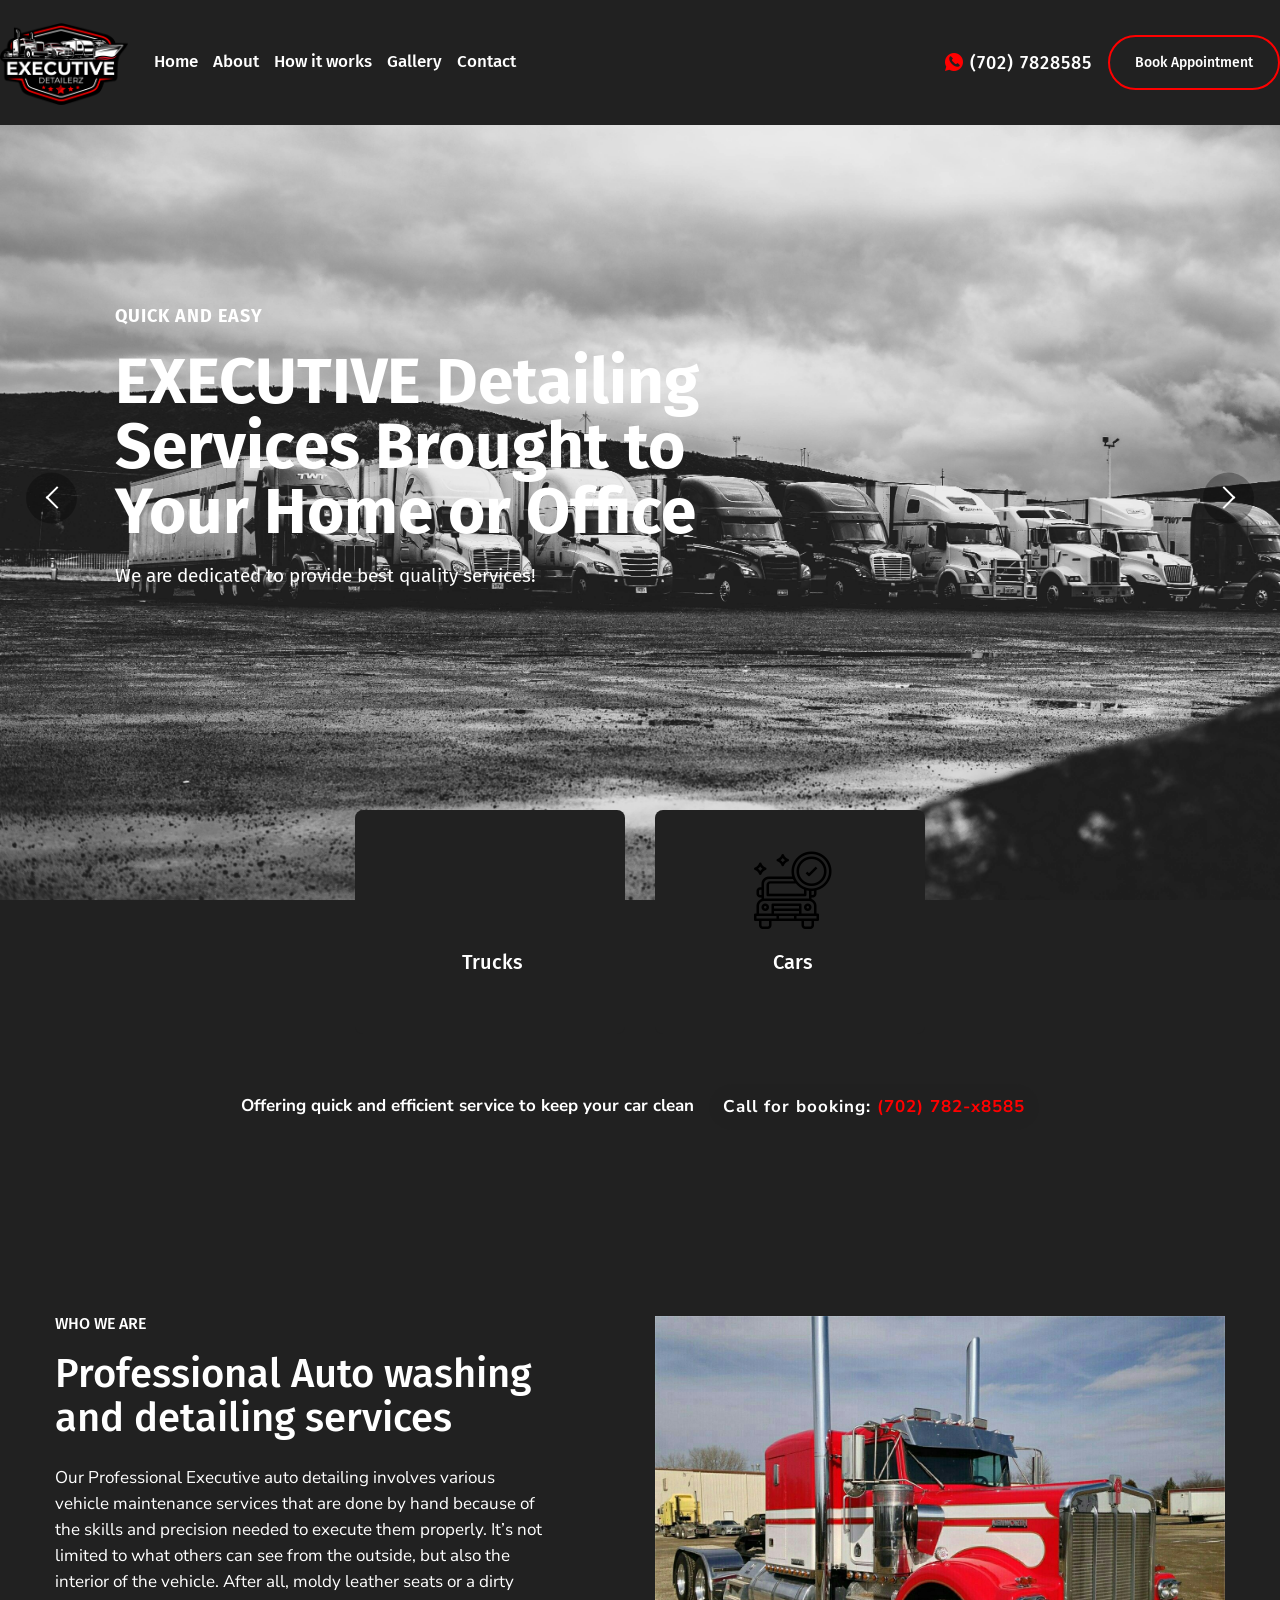
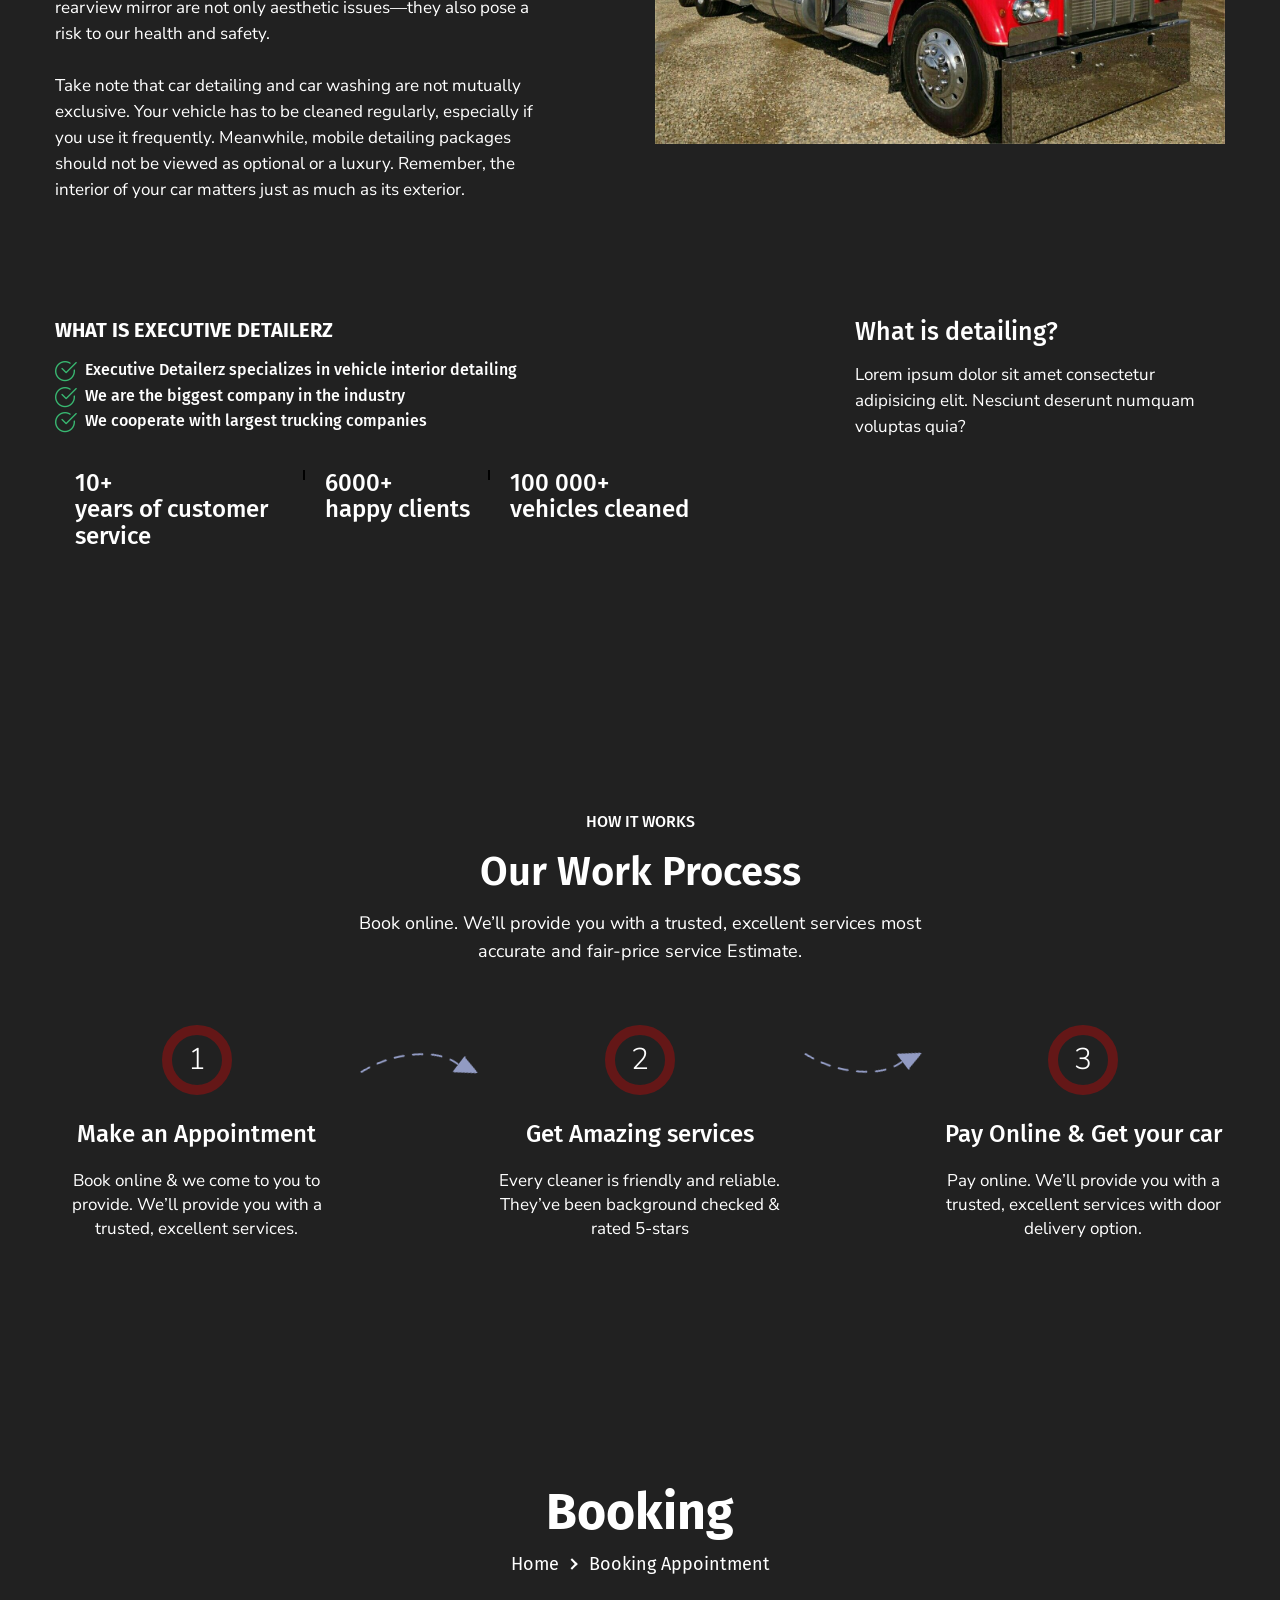
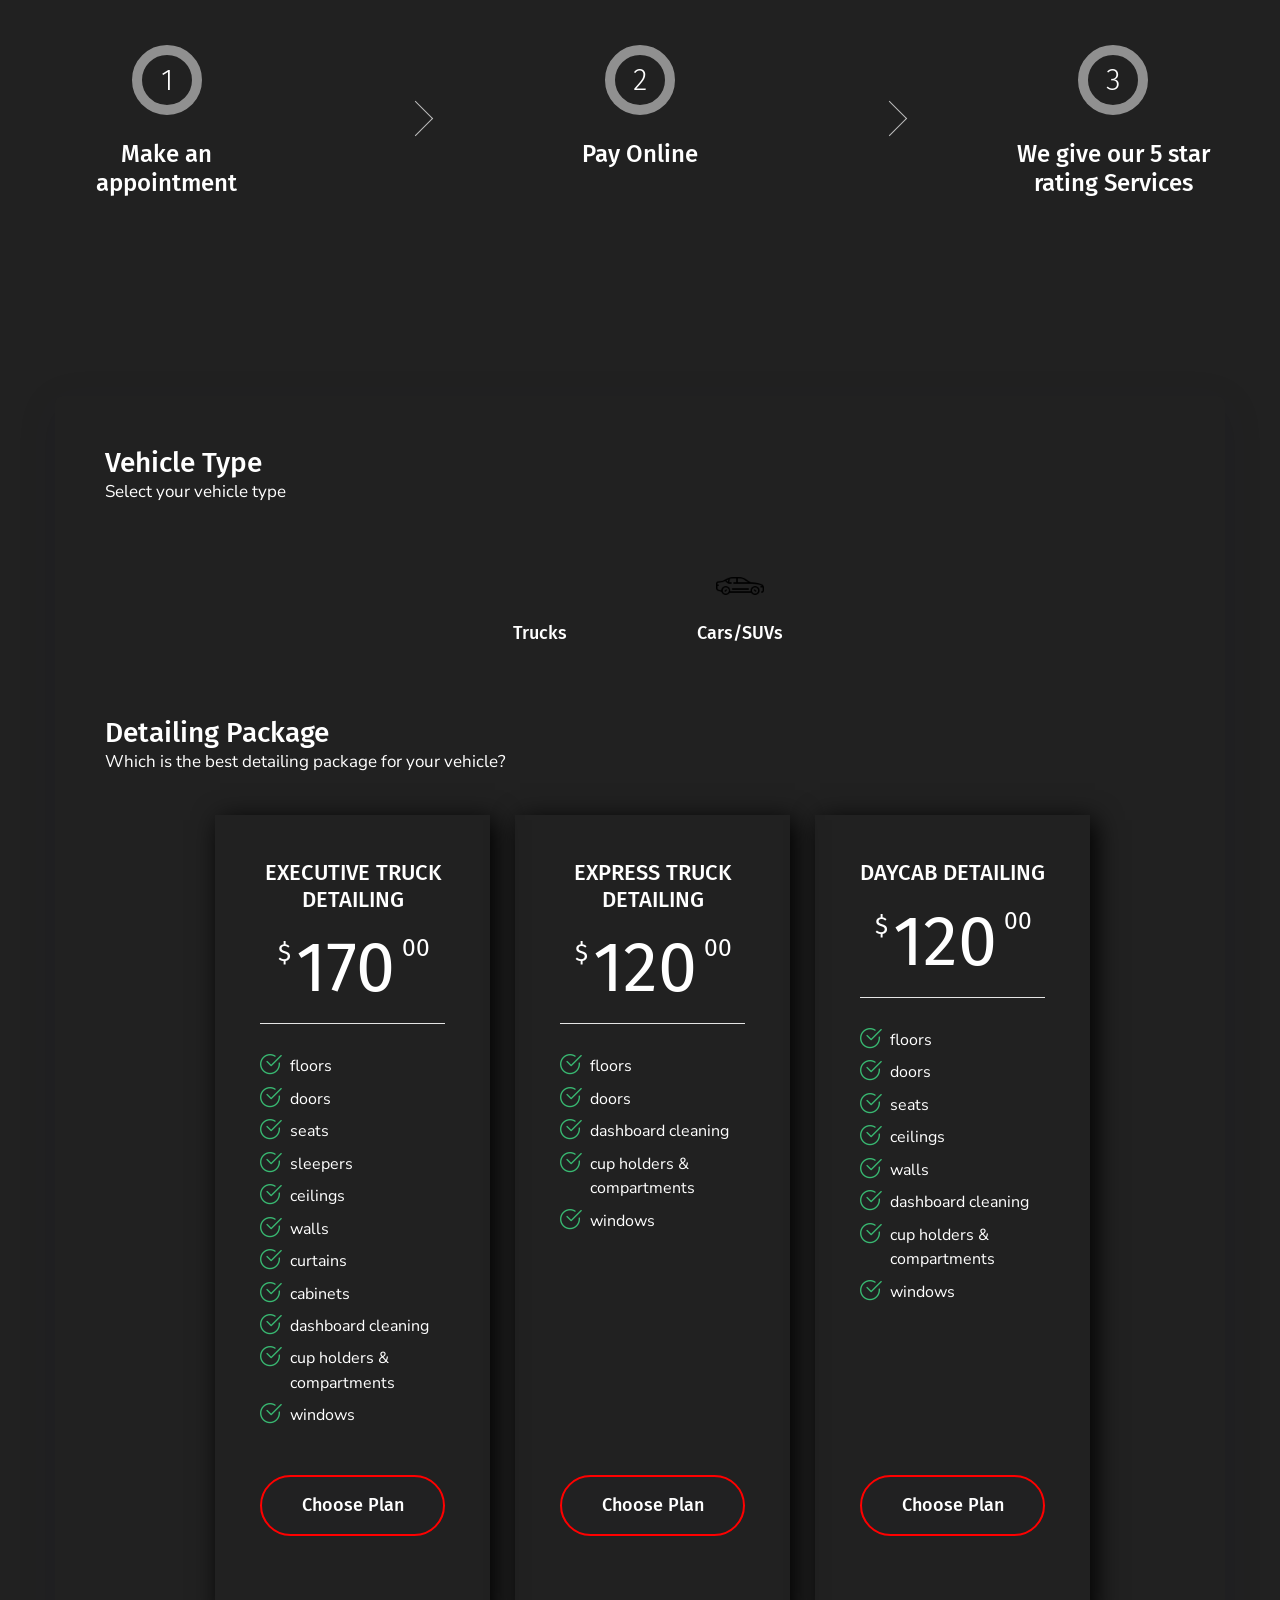
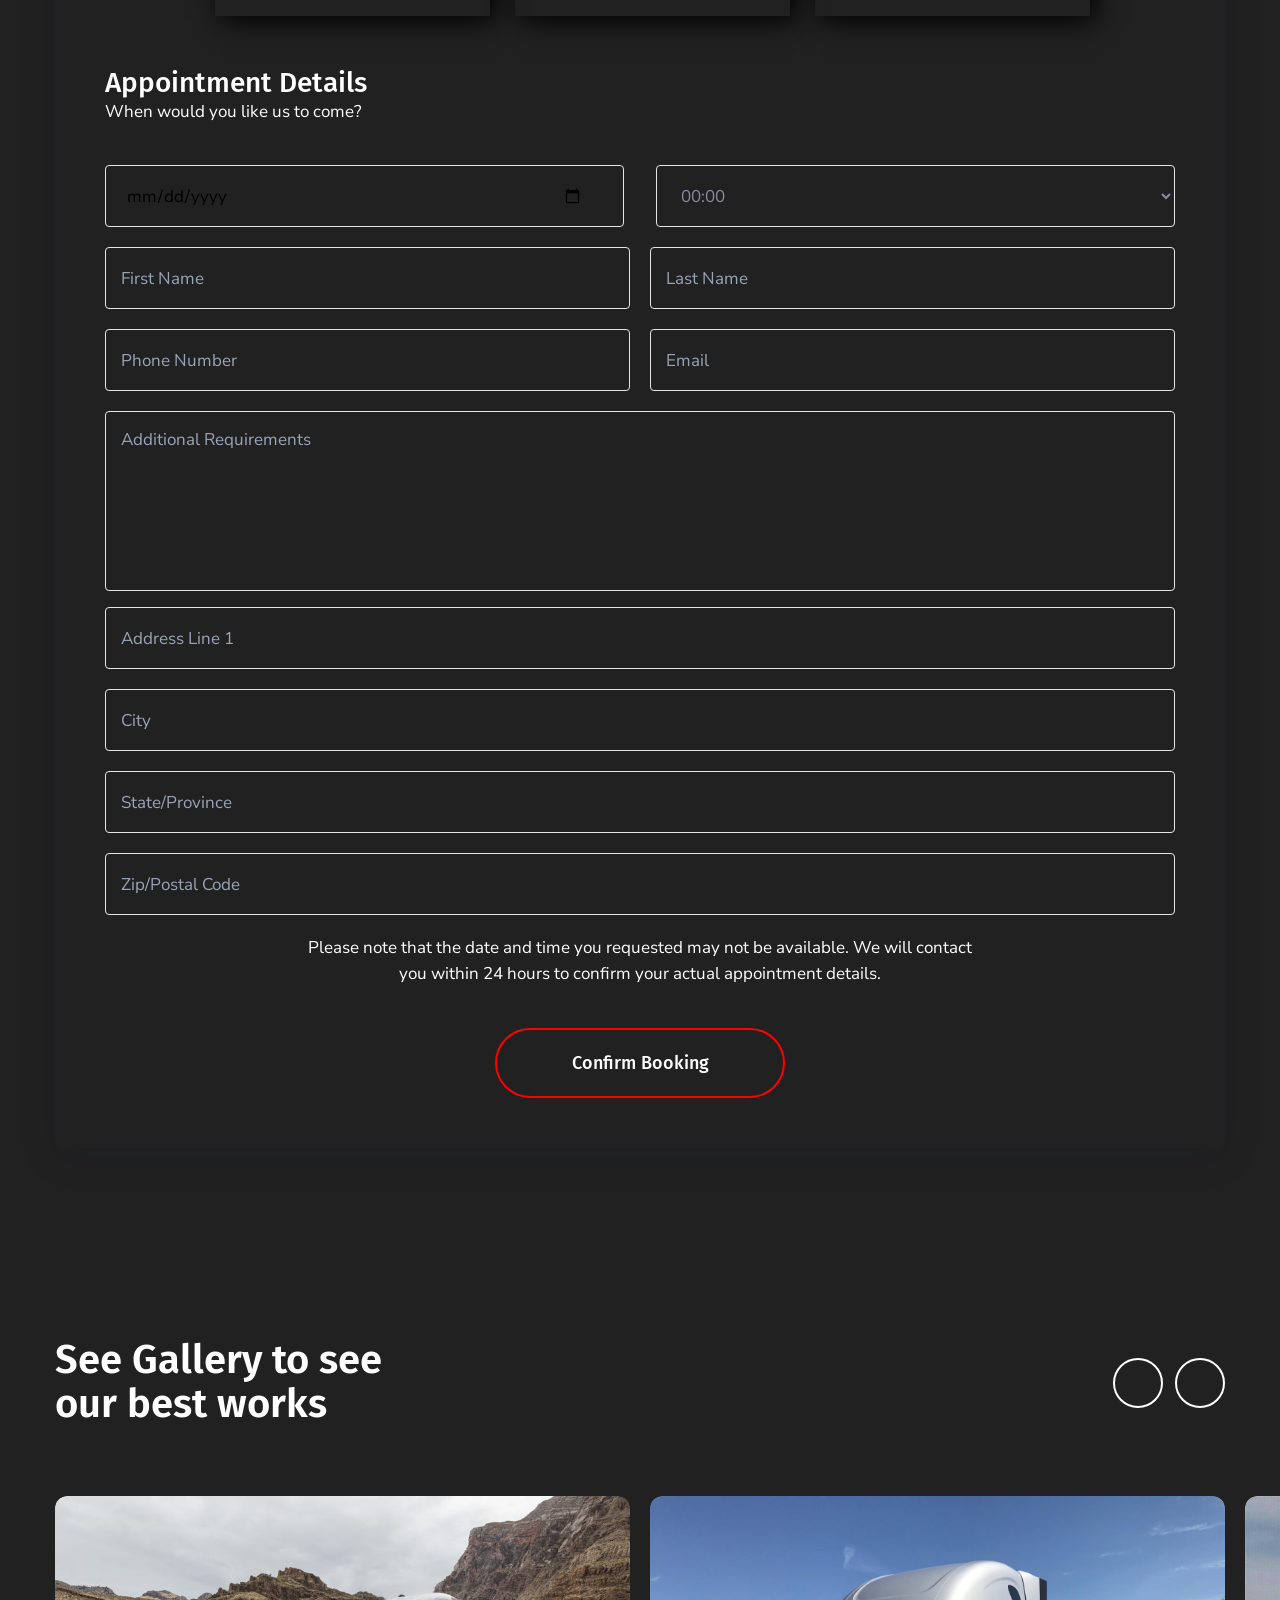
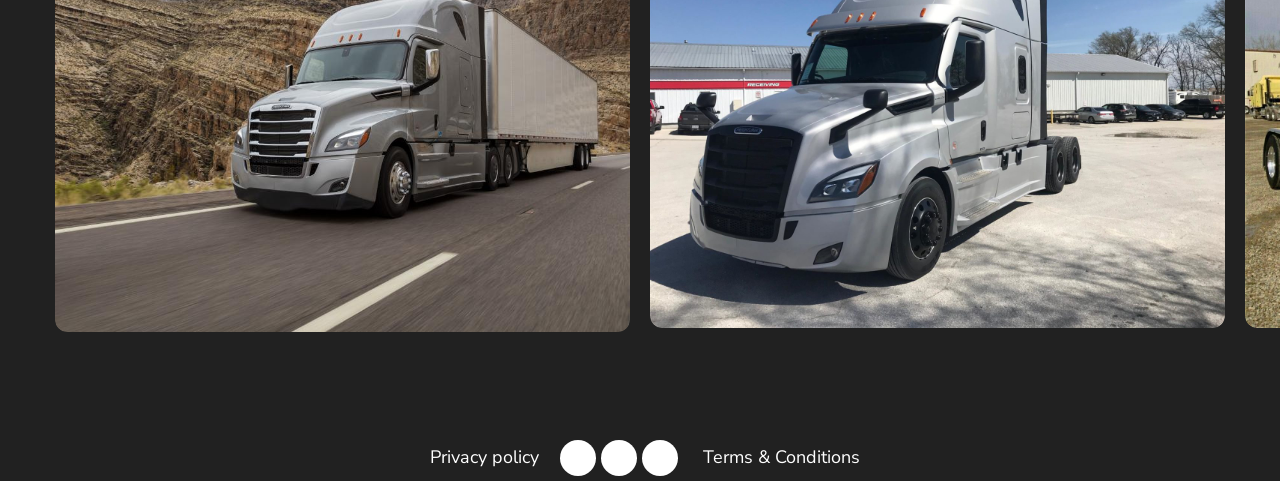
==== index.html @ 7aa8fa3f "creating a github branch" ====
<!DOCTYPE html>
<html lang="en">

<head>
    <!-- set the encoding of your site -->
    <meta charset="utf-8">
    <meta name="viewport" content="width=device-width, initial-scale=1.0">
    <!-- set the page title -->
    <title>Executive Detailerz</title>
    <!-- inlcude google nunito sans font cdn link -->
    <link rel="preconnect" href="https://fonts.gstatic.com">
    <!-- inlcude google nunito sans font cdn link -->
    <link href="https://fonts.googleapis.com/css2?family=Nunito+Sans:ital,wght@0,300;0,400;0,600;0,700;1,300;1,400;1,600;1,700&display=swap" rel="stylesheet">
    <!-- inlcude google fira sans font cdn link -->
    <link href="https://fonts.googleapis.com/css2?family=Fira+Sans:ital,wght@0,300;0,400;0,500;0,600;0,700;1,400;1,500;1,600;1,700&display=swap" rel="stylesheet">
    <!-- include the site bootstrap stylesheet -->
    <link rel="stylesheet" href="css/bootstrap.css">
    <!-- include the site stylesheet -->
    <link rel="stylesheet" href="style.css">
    <!-- include theme color setting stylesheet -->
    <link rel="stylesheet" href="css/colors.css">
    <!-- icoomon cdn -->
    <link rel="stylesheet" href="https://cdn.jsdelivr.net/npm/icomoon@1.0.0/style.min.css">
    <!-- include the site responsive stylesheet -->
    <link rel="stylesheet" href="css/responsive.css">

</head>

<body>
    <!-- pageWrapper -->
    <div id="pageWrapper">
        <!-- phStickyWrap -->
        <div class="phStickyWrap">
            <div class="headerFixer">
                <!-- pageHeader -->
                <header id="pageHeader" class="">
                    <div class="container-fluid clearfix">
                        <div class="row">
                            <div class="logo">
                                <a href="home1.html">
                                    <img src="images/logo.png" class="img-fluid" alt="Autoglow Carwash">
                                </a>
                            </div>
                            <nav id="pageNav" class="navbar navbar-expand-lg navbar-light justify-content-end justify-content-lg-start position-static">
                                <div class="collapse navbar-collapse pageMainNavCollapse" id="pageMainNavCollapse">
                                    <ul class="navbar-nav mainNavigation fontAlter fwMedium pl-lg-3 pl-xlwd-9 pl-xxl-18">
                                        <li class="nav-item ">
                                            <a class="nav-link" href="" aria-expanded="false">Home</a>
                                        </li>

                                        <li class="nav-item">
                                            <a class="nav-link" href="#about" aria-haspopup="true" aria-expanded="false">About</a>
                                        </li>

                                        <li class="nav-item">
                                            <a class="nav-link" href="#how" aria-haspopup="true" aria-expanded="false">How it works</a>
                                        </li>

                                        <li class="nav-item">
                                            <a class="nav-link" href="#gallery" aria-haspopup="true" aria-expanded="false">Gallery </a>
                                        </li>



                                        <li class="nav-item">
                                            <a class="nav-link" href="#contact">Contact</a>
                                        </li>
                                    </ul>
                                </div>
                                <div class="hdActionsWrap flex-shrink-0 d-flex justify-content-end align-items-center">
                                    <a href="tel:7027828585" class="btnHdLink fontAlter fwMedium d-xl-inline">
                                        <i class="icomoon-whatsapp icn"><span class="sr-only">icon</span></i> (702) 7828585
                                    </a>
                                    <button class="navbar-toggler pgNaveOpener border-0 ml-3 position-relative" type="button" data-toggle="collapse" data-target="#pageMainNavCollapse" aria-controls="pageMainNavCollapse" aria-expanded="false" aria-label="Toggle navigation">
                                        <span class="navbar-toggler-icon"></span>
                                    </button>
                                    <a href="#booking" class="btn btnThemeAlt border-0 p-0 ml-lg-3 ml-xxl-6 btnHd" data-hover="Book Appointment">
                                        <span class="d-block btnText">Book Appointment</span>
                                    </a>
                                </div>
                            </nav>
                        </div>

                    </div>
                </header>
            </div>
        </div>
        <main>
            <!-- introBlock / ibsSlider -->
            <div class="introBlock ibsSlider">
                <div>
                    <!-- ibsColumn -->
                    <article class="ibsColumn d-flex w-100 position-relative text-white fontAlter">
                        <div class="alignHolder w-100 d-flex align-items-center">
                            <div class="align w-100 pt-8 pb-20 pt-md-12 pb-md-29 px-sm-20 px-xlwd-0">
                                <div class="container">
                                    <div class="row">
                                        <div class="col-12 col-md-9 col-lg-7">
                                            <h1 class="text-white font-weight-bold h1Large mb-4">
                                                <strong class="d-block text-uppercase hTitle mb-3 mb-md-5">Quick And Easy</strong>
                                                <span class="d-block">EXECUTIVE Detailing Services Brought to Your Home or Office</span>
                                            </h1>
                                            <p>We are dedicated to provide best quality services!</p>

                                        </div>
                                    </div>
                                </div>
                            </div>
                        </div>
                        <span class="bgCover ibsBgWrap w-100 h-100 position-absolute" style="background-image: url('./images/trucks3.jpg');"></span>
                    </article>
                </div>
                <div>
                    <!-- ibsColumn -->
                    <article class="ibsColumn d-flex w-100 position-relative text-white fontAlter">
                        <div class="alignHolder w-100 d-flex align-items-center">
                            <div class="align w-100 pt-8 pb-20 pt-md-12 pb-md-29 px-sm-20 px-xlwd-0">
                                <div class="container">
                                    <div class="row">
                                        <div class="col-12 col-md-9 col-lg-7">
                                            <h1 class="text-white font-weight-bold h1Large mb-4">
                                                <strong class="d-block text-uppercase hTitle mb-3 mb-md-5">Professional Auto Care</strong>
                                                <span class="d-block">EXECUTIVE Detailing Services Brought to Your Home or Office</span>
                                            </h1>
                                            <p>World-class detailing services without the hassle</p>

                                        </div>
                                    </div>
                                </div>
                            </div>
                        </div>
                        <span class="bgCover ibsBgWrap w-100 h-100 position-absolute" style="background-image: url('./images/trucks2.jpg');"></span>
                    </article>
                </div>
            </div>
            <!-- bannerAsideBlock -->
            <aside class=" text-center  pt-7 pb-7 pt-lg-12 pb-lg-12">
                <div class="container">
                    <div class="babColumnsWrap position-relative text-center mb-md-4 mt-n20 mt-lg-n30">
                        <div class="row justify-content-center">
                            <div class="col-12 col-sm-6 col-xl-3">
                                <a href="#bookingForm">
                                    <article class="services-article rounded babFeatureColumn pr-5 pl-5 pt-6 pb-5 pr-xl-7 pl-xl-8 pt-xl-8 pb-xl-7 mb-6">
                                        <span class="icnWrap d-flex align-item-center justify-content-center mb-5">
                                            <img src="./images/delivery-truck.png" alt="">
                                        </span>
                                        <h2 class="mb-0 position-relative pb-3 pb-xl-5">
                                            <a href="services.html">Trucks</a>
                                        </h2>
                                    </article>
                                </a>
                            </div>
                            <div class="col-12 col-sm-6 col-xl-3">
                                <article class="services-article rounded babFeatureColumn pr-5 pl-5 pt-6 pb-5 pr-xl-7 pl-xl-8 pt-xl-8 pb-xl-7 mb-6">
                                    <span class="icnWrap d-flex align-item-center justify-content-center mb-5">
                                        <i class="icomoon-car"></i>
                                    </span>
                                    <h2 class="mb-0 position-relative pb-3 pb-xl-5">
                                        <a href="services.html">Cars</a>
                                    </h2>
                                </article>
                            </div>
                        </div>
                    </div>
                    <p><strong class="fwMedium">Offering quick and efficient service to keep your car clean <span class="d-block mt-4 mt-lg-0 d-lg-inline"><a href="tel:7027828585" class="btnCalto d-inline-block overflow-hidden position-relative align-middle text-white ml-lg-2">Call for booking: <span class="bctLink">(702) 782-x8585</span><span class="bg w-100 h-100 position-absolute"></span></a></span></strong></p>
                </div>
            </aside>
            <!-- aboutBlock -->
            <article id="about" class="aboutBlock pt-13 pb-55 pt-md-15 pt-lg-22 pb-lg-15 pt-xl-22 pb-xl-23">
                <div class="container">
                    <div class="row">
                        <div class="col-12 col-lg-6 order-lg-2">
                            <div class="imgHolder position-relative mx-auto mb-13 mb-sm-15 mb-lg-0 mx-lg-0">
                                <img src="./images/truck-photo-3.jpg" class="w-100 img-fluid">
                                <!-- <div class="descrTag descrTagv1 position-absolute d-inline-flex align-items-center bg-white fontAlter">
                                    <i class="lnr lnr-flag icn mr-2"><span class="sr-only">icon</span></i>
                                    <strong class="d-block fwMedium">25 years of <br>quality service</strong>
                                </div> -->
                            </div>
                        </div>
                        <div class="col-12 col-lg-6 d-flex align-items-lg-center order-lg-1">
                            <div class="align pr-lg-10 pr-xl-15">
                                <header class="headingHead mb-5">
                                    <h2>
                                        <strong class="d-block text-uppercase hTitle fwMedium mb-4">Who We Are</strong>
                                        <span class="d-block">Professional Auto washing and detailing services</span>
                                    </h2>
                                </header>
                                <p>Our Professional Executive auto detailing involves various vehicle maintenance services that are done by hand because of the skills and precision needed to execute them properly. It’s not limited to what others can see
                                    from the outside, but also the interior of the vehicle. After all, moldy leather seats or a dirty rearview mirror are not only aesthetic issues—they also pose a risk to our health and safety.
                                    <br> <br> Take note that car detailing and car washing are not mutually exclusive. Your vehicle has to be cleaned regularly, especially if you use it frequently. Meanwhile, mobile detailing packages should not be viewed
                                    as optional or a luxury. Remember, the interior of your car matters just as much as its exterior.
                                </p>
                                <span class="d-block">
									
                                </span>

                            </div>
                        </div>

                    </div>
                </div>
                <div class="container">
                    <div class="row">
                        <div class="col-12 col-lg-8 d-flex align-items-lg-center mt-20">
                            <div class="align pr-lg-10 pr-xl-15 d-flex w-100" style="justify-content: space-between;">
                                <header class="headingHead mb-5">
                                    <h2>
                                        <strong class="d-block text-uppercase fwMedium mb-4" style="font-size: 20px;">What is Executive Detailerz</strong>
                                        <ul class="list-unstyled pcFeaturesList text-left mb-0">
                                            <li>Executive Detailerz specializes in vehicle interior detailing</li>
                                            <li>We are the biggest company in the industry</li>
                                            <li>We cooperate with largest trucking companies</li>
                                        </ul>
                                        <ul class="mt-5 list-unstyled d-flex mb-0 headingUl">
                                            <li>10+ <br> years of customer service</li>
                                            <li>6000+ <br> happy clients</li>
                                            <li>100 000+ <br> vehicles cleaned</li>
                                        </ul>
                                    </h2>
                                </header>
                            </div>
                        </div>
                        <div class="col-12 col-lg-4 d-flex mt-20">
                            <div class="headingText">
                                <h2 style="font-size: 25px;">What is detailing?</h2>
                                <p>Lorem ipsum dolor sit amet consectetur adipisicing elit. Nesciunt deserunt numquam voluptas quia?</p>
                            </div>
                        </div>
                    </div>
                </div>
            </article>



            <section id="how" class="processBlock text-center mt-n21 pt-30 pt-md-35 pt-lg-38 pt-xl-43 pb-8 pb-md-15 pb-xl-22">
                <div class="container">
                    <div class="row">
                        <div class="col-12 col-md-10 offset-md-1 col-xl-6 offset-xl-3">
                            <header class="headingHead fzMedium mb-12">
                                <h2>
                                    <strong class="d-block text-uppercase hTitle fwMedium mb-4">How It Works</strong>
                                    <span class="d-block fwSemi">Our Work Process</span>
                                </h2>
                                <p>Book online. We’ll provide you with a trusted, excellent services most accurate and fair-price service Estimate.</p>
                            </header>
                        </div>
                    </div>
                    <div class="row pcColumnsWrap mx-n15 mx-md-n3 mx-xl-n16">
                        <div class="col-12 col-md-4 col px-15 px-md-3 px-xl-16">
                            <article class="processColumn mb-8 position-relative">
                                <span class="pcCountSpan position-relative mx-auto rounded-circle d-flex align-items-center justify-content-center font-weight-light mb-5"></span>
                                <h3 class="fwMedium h3Medium mb-4">Make an Appointment</h3>
                                <p>Book online &amp; we come to you to provide. We’ll provide you with a trusted, excellent services.</p>
                                <div class="imgHolder d-none d-md-block position-absolute mt-5">
                                    <img src="images/arrow1.png" alt="image description" class="img-fluid">
                                </div>
                            </article>
                        </div>
                        <div class="col-12 col-md-4 col px-15 px-md-3 px-xl-16">
                            <article class="processColumn mb-8 position-relative">
                                <span class="pcCountSpan position-relative mx-auto rounded-circle d-flex align-items-center justify-content-center font-weight-light mb-5"></span>
                                <h3 class="fwMedium h3Medium mb-4">Get Amazing services</h3>
                                <p>Every cleaner is friendly and reliable. They’ve been background checked & rated 5-stars</p>
                                <div class="imgHolder d-none d-md-block position-absolute mt-5">
                                    <img src="images/arrow2.png" alt="image description" class="img-fluid">
                                </div>
                            </article>
                        </div>
                        <div class="col-12 col-md-4 col px-15 px-md-3 px-xl-16">
                            <article class="processColumn mb-8 position-relative">
                                <span class="pcCountSpan position-relative mx-auto rounded-circle d-flex align-items-center justify-content-center font-weight-light mb-5"></span>
                                <h3 class="fwMedium h3Medium mb-4">Pay Online &amp; Get your car</h3>
                                <p>Pay online. We’ll provide you with a trusted, excellent services with door delivery option.</p>
                            </article>
                        </div>
                    </div>

                </div>
            </section>

            <!-- introBlock -->
            <div id="booking" class="introBlock">
                <!-- ibsColumn -->
                <article class="ibsColumn text-center d-flex w-100 position-relative text-white fontAlter">
                    <div class="alignHolder w-100 d-flex">
                        <div class="align w-100 pt-15 pb-10 py-md-14 py-lg-20">
                            <div class="container">
                                <div class="row">
                                    <div class="col-12">
                                        <h1 class="text-white font-weight-bold mb-4 h2Large">Booking</h1>
                                        <ul class="list-unstyled cbbPageList text-capitalize d-flex align-items-center justify-content-center flex-wrap mb-10 mb-md-14 p-0">
                                            <li><a href="home1.html">Home</a></li>
                                            <li>Booking Appointment</li>
                                        </ul>
                                    </div>
                                </div>
                                <!-- pcColumnsWrap / pcColumnsWrapVII -->
                                <div class="row pcColumnsWrap pcColumnsWrapVII mx-n10 mx-xl-n25">
                                    <div class="col-12 col-md-4 col px-10 px-xl-25">
                                        <article class="processColumn mb-20 mb-md-0 position-relative">
                                            <span class="pcCountSpan position-relative mx-auto rounded-circle d-flex align-items-center justify-content-center font-weight-light mb-5"></span>
                                            <h3 class="fwMedium h3Medium mb-0 text-white">Make an appointment</h3>
                                        </article>
                                    </div>
                                    <div class="col-12 col-md-4 col px-10 px-xl-25">
                                        <article class="processColumn mb-20 mb-md-0 position-relative">
                                            <span class="pcCountSpan position-relative mx-auto rounded-circle d-flex align-items-center justify-content-center font-weight-light mb-5"></span>
                                            <h3 class="fwMedium h3Medium mb-0 text-white">Pay Online</h3>
                                        </article>
                                    </div>
                                    <div class="col-12 col-md-4 col px-10 px-xl-25">
                                        <article class="processColumn mb-20 mb-md-0 position-relative">
                                            <span class="pcCountSpan position-relative mx-auto rounded-circle d-flex align-items-center justify-content-center font-weight-light mb-5"></span>
                                            <h3 class="fwMedium h3Medium mb-0 text-white">We give our 5 star rating Services</h3>
                                        </article>
                                    </div>
                                </div>
                            </div>
                        </div>
                    </div>
                    <span class="bgCover ibsBgWrap w-100 h-100 position-absolute"></span>
                </article>
            </div>
            <!-- bookingSystemWrap -->
            <div class="bookingSystemWrap position-relative pb-10 pb-md-15 pb-lg-22">
                <div class="container">
                    <div class="formWrap rounded shadow position-relative py-7 py-md-10 px-3 px-sm-5 px-md-7 px-lg-10">
                        <form class="bookingForm" id="bookingForm">
                            <!-- Vehicle Type -->
                            <div class="fieldWrap mb-4 mb-md-7 mb-md-10">
                                <div class="fieldHead mb-5 mb-md-8">
                                    <h4 class="h4 mb-0">Vehicle Type</h4>
                                    <p>Select your vehicle type</p>
                                </div>
                                <div class="d-flex align-items-center justify-content-center">
                                    <label class="fakeRadioInput position-relative mb-0 flex-shrink-0" id="truck-label">
											<input type="radio" id="ssOption4" class="fakeInput" name="select-service" value="option4" >
											<span class="fake_label mb-0">
												<span class="icnWrap d-flex justify-content-center mb-2">
                                                    <img src="./images/delivery-truck.png" alt="">
												</span>
												Trucks
											</span>
										</label>
                                    <label class="fakeRadioInput position-relative mb-0 flex-shrink-0" id="car-label">
											<input type="radio" id="ssOption5" class="fakeInput" name="select-service" value="option5">
											<span class="fake_label mb-0">
												<span class="icnWrap d-flex justify-content-center mb-2">
                                                    <img src="./images/sedan.png" alt="">
												</span>
												Cars/SUVs
											</span>
										</label>
                                </div>
                            </div>
                            <!-- Wash Package -->
                            <div class="fieldWrap mb-4 mb-md-7 mb-md-10">
                                <div class="fieldHead mb-5 mb-md-8">
                                    <h4 class="h4 mb-0">Detailing Package</h4>
                                    <p>Which is the best detailing package for your vehicle?</p>
                                </div>
                                <div class="row justify-content-center">
                                    <div class="col-12 col-md-6 col-xl-3 d-flex truck-package block-active">
                                        <!-- priceColumn -->
                                        <article class="w-100 mx-auto mb-6 position-relative text-center priceColumn pt-9 pb-30 px-6">
                                            <!-- <img src="./images/newtruck.svg" alt=""> -->
                                            <h3 class="fwMedium mb-6 text-uppercase">EXECUTIVE truck detailing</h3>
                                            <h4 class="font-weight-normal">
                                                <span class="d-block fwMedium"><sup class="supBefore">$</sup>170<sup class="supAfter">00</sup></span>
                                                <!-- <span class="d-block subtitle pt-3">Duration: 15 min</span> -->
                                            </h4>
                                            <hr class="my-6">
                                            <ul class="list-unstyled pcFeaturesList text-left mb-0">
                                                <li>floors</li>
                                                <li>doors</li>
                                                <li>seats</li>
                                                <li>sleepers</li>
                                                <li>ceilings</li>
                                                <li>walls</li>
                                                <li>curtains</li>
                                                <li>cabinets</li>
                                                <li>dashboard cleaning</li>
                                                <li>cup holders & compartments</li>
                                                <li>windows</li>
                                            </ul>
                                            <a href="javascript:;" class="btn btnThemeAlt position-absolute border-0 p-0 mx-auto chooseBtn">
                                                <span class="d-block btnText">Choose Plan</span>
                                            </a>
                                        </article>
                                    </div>
                                    <div class="col-12 col-md-6 col-xl-3 d-flex truck-package block-active">
                                        <!-- priceColumn -->
                                        <article class="w-100 mx-auto mb-6 position-relative text-center priceColumn pt-9 pb-30 px-6">
                                            <!-- <img src="./images/newtruck.svg" alt=""> -->
                                            <h3 class="fwMedium mb-6 text-uppercase">EXPRESS truck detailing</h3>
                                            <h4 class="font-weight-normal">
                                                <span class="d-block fwMedium"><sup class="supBefore">$</sup>120<sup class="supAfter">00</sup></span>
                                                <!-- <span class="d-block subtitle pt-3">Duration: 30 min</span> -->
                                            </h4>
                                            <hr class="my-6">
                                            <ul class="list-unstyled pcFeaturesList text-left mb-0">
                                                <li>floors</li>
                                                <li>doors</li>
                                                <li>dashboard cleaning</li>
                                                <li>cup holders & compartments</li>
                                                <li>windows</li>
                                            </ul>
                                            <a href="javascript:;" class="btn btnThemeAlt position-absolute border-0 p-0 mx-auto chooseBtn" data-hover="Select">
                                                <span class="d-block btnText">Choose Plan</span>
                                            </a>
                                        </article>
                                    </div>
                                    <div class="col-12 col-md-6 col-xl-3 d-flex truck-package block-active">
                                        <!-- priceColumn -->
                                        <article class="w-100 mx-auto mb-6 position-relative text-center priceColumn pt-9 pb-30 px-6">
                                            <!-- <img src="./images/newtruck.svg" alt=""> -->
                                            <h3 class="fwMedium mb-6 text-uppercase">Daycab detailing</h3>
                                            <h4 class="font-weight-normal">
                                                <span class="d-block fwMedium"><sup class="supBefore">$</sup>120<sup class="supAfter">00</sup></span>
                                                <!-- <span class="d-block subtitle pt-3">Duration: 45 min</span> -->
                                            </h4>
                                            <hr class="my-6">
                                            <ul class="list-unstyled pcFeaturesList text-left mb-0">
                                                <li>floors</li>
                                                <li>doors</li>
                                                <li>seats</li>
                                                <li>ceilings</li>
                                                <li>walls</li>
                                                <li>dashboard cleaning</li>
                                                <li>cup holders & compartments</li>
                                                <li>windows</li>
                                            </ul>
                                            <a href="javascript:;" class="btn btnThemeAlt position-absolute border-0 p-0 mx-auto chooseBtn" data-hover="Select">
                                                <span class="d-block btnText">Choose Plan</span>
                                            </a>
                                        </article>
                                    </div>
                                    <div class="col-12 col-md-6 col-xl-3 d-flex car-package">
                                        <!-- priceColumn -->
                                        <article class="w-100 mx-auto mb-6 position-relative text-center priceColumn pt-9 pb-30 px-6">
                                            <!-- <img src="./images/newcar.svg" alt=""> -->
                                            <h3 class="fwMedium mb-6 text-uppercase">EXECUTIVE car detailing</h3>
                                            <h4 class="font-weight-normal">
                                                <span class="d-block fwMedium"><sup class="supBefore">$</sup>150<sup class="supAfter">00</sup></span>
                                                <!-- <span class="d-block subtitle pt-3">Duration: 70 min</span> -->
                                            </h4>
                                            <hr class="my-6">
                                            <ul class="list-unstyled pcFeaturesList text-left mb-0">
                                                <li>floors</li>
                                                <li>doors</li>
                                                <li>seats</li>
                                                <li>ceilings</li>
                                                <li>walls</li>
                                                <li>dashboard cleaning</li>
                                                <li>all interior cup holders & compartments</li>
                                                <li>windows</li>
                                            </ul>
                                            <a href="javascript:;" id="express" class="btn btnThemeAlt position-absolute border-0 p-0 mx-auto modal-activator chooseBtn" data-hover="Select">
                                                <span class="d-block btnText">Choose Plan</span>
                                            </a>
                                        </article>
                                    </div>
                                    <div class="col-12 col-md-6 col-xl-3 d-flex car-package">
                                        <!-- priceColumn -->
                                        <article class="w-100 mx-auto mb-6 position-relative text-center priceColumn pt-9 pb-30 px-6">
                                            <!-- <img src="./images/newcar.svg" alt=""> -->
                                            <h3 class="fwMedium text-uppercase mb-6">EXPRESS car detailing</h3>
                                            <h4 class="font-weight-normal">
                                                <span class="d-block fwMedium"><sup class="supBefore">$</sup>150<sup class="supAfter">00</sup></span>
                                                <!-- <span class="d-block subtitle pt-3">Duration: 70 min</span> -->
                                            </h4>
                                            <hr class="my-6">
                                            <ul class="list-unstyled pcFeaturesList text-left mb-0">
                                                <li>floors</li>
                                                <li>doors</li>
                                                <li>seats</li>
                                                <li>ceilings</li>
                                                <li>walls</li>
                                                <li>dashboard cleaning</li>
                                                <li>all interior cup holders & compartments</li>
                                                <li>windows</li>
                                            </ul>
                                            <a href="javascript:;" id="executive" class="btn btnThemeAlt position-absolute border-0 p-0 mx-auto modal-activator chooseBtn" data-hover="Select">
                                                <span class="d-block btnText">Choose Plan</span>
                                            </a>
                                        </article>
                                    </div>
                                </div>
                            </div>
                            <!-- Extra Services -->
                            <!-- <div class="fieldWrap mb-4 mb-md-7 mb-md-10">
                                <div class="fieldHead mb-5 mb-md-8">
                                    <h4 class="h4 mb-0">Extra Services</h4>
                                    <p>Choose the extra value added services for your vehicle</p>
                                </div>
                                <div class="form-row mx-n3">
                                    <div class="form-group col-12 col-lg-6 px-3 mb-4">
                                        <div class="extSerWrap position-relative">
                                            <input type="radio" id="esOption1" class="fakeInput" name="extra-service" value="option1">
                                            <label for="esOption1" class="fakeWrap">
													<span class="fakeRadioSytles"></span>
													<span class="h6 d-block mb-1">Full Fivestar Detail Wash - $12.99</span>
													<strong class="d-block time mb-5"><span class="icn far fa-clock mr-1"></span>Duration: 30 min</strong>
													<a href="services.html" class="btnLnk fontAlter">More Info...</a>
												</label>
                                        </div>
                                    </div>
                                    <div class="form-group col-12 col-lg-6 px-3 mb-4">
                                        <div class="extSerWrap position-relative">
                                            <input type="radio" id="esOption2" class="fakeInput" name="extra-service" value="option2">
                                            <label for="esOption2" class="fakeWrap">
													<span class="fakeRadioSytles"></span>
													<span class="h6 d-block mb-1">Scratch Repair - $24.00</span>
													<strong class="d-block time mb-5"><span class="icn far fa-clock mr-1"></span>Duration: 60 min</strong>
													<a href="services.html" class="btnLnk fontAlter">More Info...</a>
												</label>
                                        </div>
                                    </div>
                                    <div class="form-group col-12 col-lg-6 px-3 mb-4">
                                        <div class="extSerWrap position-relative">
                                            <input type="radio" id="esOption3" class="fakeInput" name="extra-service" value="option3" checked="">
                                            <label for="esOption3" class="fakeWrap">
													<span class="fakeRadioSytles"></span>
													<span class="h6 d-block mb-1">Interior Fivestar Detail - $25.99</span>
													<strong class="d-block time mb-5"><span class="icn far fa-clock mr-1"></span>Duration: 45 min</strong>
													<a href="services.html" class="btnLnk fontAlter">More Info...</a>
												</label>
                                        </div>
                                    </div>
                                    <div class="form-group col-12 col-lg-6 px-3 mb-4">
                                        <div class="extSerWrap position-relative">
                                            <input type="radio" id="esOption4" class="fakeInput" name="extra-service" value="option4">
                                            <label for="esOption4" class="fakeWrap">
													<span class="fakeRadioSytles"></span>
													<span class="h6 d-block mb-1">Headlight Restoration - $18.59</span>
													<strong class="d-block time mb-5"><span class="icn far fa-clock mr-1"></span>Duration: 30 min</strong>
													<a href="services.html" class="btnLnk fontAlter">More Info...</a>
												</label>
                                        </div>
                                    </div>
                                </div>
                            </div> -->
                            <!-- Appointment Details -->
                            <div class="fieldWrap">
                                <div class="fieldHead mb-5 mb-md-8">
                                    <h4 class="h4 mb-0">Appointment Details</h4>
                                    <p>When would you like us to come?</p>
                                </div>
                                <div class="form-row mx-n3">
                                    <div class="form-group col-12 col-sm-6 mb-4 px-3">
                                        <div class="apdInputWrap position-relative">
                                            <input type="date" name="birthday" class="form-control w-100 rounded-sm">

                                        </div>
                                    </div>
                                    <div class="form-group col-12 col-sm-6 mb-4 px-3">
                                        <div class="apdInputWrap position-relative">
                                            <select name="Cars" class="form-control w-100 rounded-sm" id="cars">
                                                <optgroup label="Time">
                                                    <option value="">00:00</option>
                                                    <option value="">00:30</option>
                                                    <option value="">01:00</option>
                                                    <option value="">01:30</option>
                                                    <option value="">02:00</option> 
                                                    <option value="">02:30</option>
                                                    <option value="">03:00</option>
                                                    <option value="">03:30</option>
                                                    <option value="">04:00</option>
                                                    <option value="">04:30</option>
                                                    <option value="">05:00</option>
                                                    <option value="">05:30</option>
                                                    <option value="">06:00</option>
                                                    <option value="">06:30</option>
                                                    <option value="">07:00</option>
                                                    <option value="">07:30</option>
                                                    <option value="">08:00</option>
                                                    <option value="">08:30</option>
                                                    <option value="">09:00</option>
                                                    <option value="">09:30</option>
                                                    <option value="">10:00</option>
                                                    <option value="">10:30</option>
                                                    <option value="">11:00</option>
                                                    <option value="">11:30</option>
                                                    <option value="">12:00</option>
                                                    <option value="">12:30</option>
                                                    <option value="">13:00</option>
                                                    <option value="">13:30</option>
                                                    <option value="">14:00</option>
                                                    <option value="">14:30</option>
                                                    <option value="">15:00</option>
                                                    <option value="">15:30</option>
                                                    <option value="">16:00</option>
                                                    <option value="">16:30</option>
                                                    <option value="">17:00</option>
                                                    <option value="">17:30</option>
                                                    <option value="">18:00</option>
                                                    <option value="">18:30</option>
                                                    <option value="">19:00</option>
                                                    <option value="">19:30</option>
                                                    <option value="">20:00</option>
                                                    <option value="">20:30</option>
                                                    <option value="">21:00</option>
                                                    <option value="">21:30</option>
                                                    <option value="">22:00</option>
                                                    <option value="">22:30</option>
                                                    <option value="">23:00</option>
                                                    <option value="">23:30</option>
                                                    <option value="">24:00</option>
                                                </optgroup>
                                            </select>

                                        </div>
                                    </div>
                                </div>
                            </div>
                            <!-- Booking Summary -->

                            <!--  Enter Your Details -->
                            <div class="fieldWrap">
                                <div class="form-row mx-n2">
                                    <div class="form-group col-12 col-sm-6 mb-4 px-2">
                                        <input type="text" class="form-control w-100 rounded-sm" placeholder="First Name">
                                    </div>
                                    <div class="form-group col-12 col-sm-6 mb-4 px-2">
                                        <input type="text" class="form-control w-100 rounded-sm" placeholder="Last Name">
                                    </div>
                                    <div class="form-group col-12 col-sm-6 mb-4 px-2">
                                        <input type="tel" class="form-control w-100 rounded-sm" placeholder="Phone Number">
                                    </div>
                                    <div class="form-group col-12 col-sm-6 mb-4 px-2">
                                        <input type="email" class="form-control w-100 rounded-sm" placeholder="Email">
                                    </div>
                                    <!-- <div class="form-group col-12 col-sm-6 col-md-4 mb-4 px-2">
                                        <input type="text" class="form-control w-100 rounded-sm" placeholder="Make">
                                    </div> -->
                                    <!-- <div class="form-group col-12 col-sm-6 col-md-4 mb-4 px-2">
                                        <input type="text" class="form-control w-100 rounded-sm" placeholder="Model">
                                    </div> -->
                                    <!-- <div class="form-group col-12 col-md-4 mb-4 px-2">
                                        <input type="text" class="form-control w-100 rounded-sm" placeholder="Year">
                                    </div> -->
                                    <div class="form-group col-12 px-2">
                                        <textarea class="form-control form-textArea w-100 rounded-sm" placeholder="Additional Requirements"></textarea>
                                    </div>

                                    <div class="form-group col-12 mb-4 px-2">
                                        <input class="coolSelect form-control rounded-sm mb-4" id="country" placeholder="Address Line 1" />
                                        <!-- <input class="coolSelect form-control rounded-sm mb-4" id="country" placeholder="Address Line 2"/> -->
                                        <input class="coolSelect form-control rounded-sm mb-4" id="country" placeholder="City" />
                                        <input class="coolSelect form-control rounded-sm mb-4" id="country" placeholder="State/Province" />
                                        <input class="coolSelect form-control rounded-sm" id="country" placeholder="Zip/Postal Code" />
                                    </div>

                                </div>
                            </div>
                            <!--  Bottom Field -->
                            <div class="fieldWrap">
                                <div class="form-row">
                                    <div class="form-group col-12 col-md-10 offset-md-1 col-lg-8 offset-lg-2 px-xl-4 text-center mb-0">
                                        <p>Please note that the date and time you requested may not be available. We will contact you within 24 hours to confirm your actual appointment details.</p>
                                        <button type="button" class="btn btnThemeAlt text-capitalize position-relative border-0 p-0 mt-5 btnMinXLarge cbBtn" data-hover="Confirm Booking">
												<span class="d-block btnText">Confirm Booking</span>
											</button>
                                    </div>
                                </div>
                            </div>
                        </form>
                    </div>
                </div>
            </div>




            <!-- photoGalleryBlock -->
            <section id="gallery" class="photoGalleryBlock position-relative py-7 py-md-9 py-xl-16">
                <div class="container">
                    <div class="row align-items-center mb-14 mb-md-18 mb-lg-12 mb-xl-14">
                        <div class="col-12 col-md-5 col-lg-4">
                            <h2 class="fwSemi mb-sm-5 mb-md-0 text-white">See Gallery to see our best works</h2>
                        </div>
                    </div>
                    <!-- galleryPhotoSlider -->
                    <div class="galleryPhotoSlider mx-n3 mx-sm-n2">
                        <div class="px-3 px-sm-2">
                            <!-- gPhoColumn -->
                            <article class="gPhoColumn position-relative overflow-hidden">
                                <img src="./images/truck-photo-1.jpg" class="img-fluid w-100" alt="image description">
                            </article>
                        </div>
                        <div class="px-3 px-sm-2">
                            <!-- gPhoColumn -->
                            <article class="gPhoColumn position-relative overflow-hidden">
                                <img src="./images/truck-photo-2.jpg" class="img-fluid w-100" alt="image description">
                            </article>
                        </div>
                        <div class="px-3 px-sm-2">
                            <!-- gPhoColumn -->
                            <article class="gPhoColumn position-relative overflow-hidden">
                                <img src="./images/truck-photo-3.jpg" class="img-fluid w-100" alt="image description">
                            </article>
                        </div>
                        <div class="px-3 px-sm-2">
                            <!-- gPhoColumn -->
                            <article class="gPhoColumn position-relative overflow-hidden">
                                <img src="./images/truck-photo-4.jpg" class="img-fluid w-100" alt="image description">
                            </article>
                        </div>
                        <div class="px-3 px-sm-2">
                            <!-- gPhoColumn -->
                            <article class="gPhoColumn position-relative overflow-hidden">
                                <img src="./images/truck-photo-5.jpg" class="img-fluid w-100" alt="image description">
                            </article>
                        </div>
                        <div class="px-3 px-sm-2">
                            <!-- gPhoColumn -->
                            <article class="gPhoColumn position-relative overflow-hidden">
                                <img src="./images/truck-photo-6.jpg" class="img-fluid w-100" alt="image description">
                            </article>
                        </div>
                    </div>
                    <!--element to hold filtered out items-->
                    <div id="projects-hidden" class="hide"></div>
                </div>
            </section>

            <!-- requestCallAside -->

            <!-- cctBlock -->

        </main>
        <!-- ftAreaWrap -->
        <div class="ftAreaWrap">
            <!-- ftConnectAside -->
            <aside class="ftConnectAside pt-4  text-center text-md-left">
                <div class="container">
                    <div class="row align-items-center justify-content-center">
                        <div class="col-12 col-lg-12">
                            <div class="ctConnectWrap d-sm-flex justify-content-center align-items-sm-center">
                                <a href="./conditions.pdf" target="_blank" class="title ml-5 flex-shrink-0 mb-1 font-weight-normal mr-sm-3 d-block">Privacy policy</a>
                                <ul class="list-unstyled socialNetworks ftSocialNetworks d-flex flex-wrap justify-content-center justify-content-sm-end mb-0">
                                    <li>
                                        <a href="javascript:void(0);">
                                            <i class="fab fa-facebook-square"><span class="sr-only">facebook</span></i>
                                        </a>
                                    </li>
                                    <li>
                                        <a href="javascript:void(0);">
                                            <i class="fab fa-instagram"><span class="sr-only">instagram</span></i>
                                        </a>
                                    </li>
                                    <li>
                                        <a href="javascript:void(0);">
                                            <i class="fab fa-youtube"><span class="sr-only">youtube</span></i>
                                        </a>
                                    </li>
                                </ul>
                                <a href="./conditions.pdf" target="_blank" class="title ml-5 flex-shrink-0 mb-1 font-weight-normal mr-sm-3 d-block">Terms & Conditions</a>
                            </div>
                        </div>
                    </div>
                </div>
            </aside>
            <div id="contact" class="footerAsideInnerWrap position-relative">

            </div>
        </div>
        <!-- backToTop -->
        <a id="backToTop" class="rounded-circle text-center" href="javascript:void(0);"><span class="lnr lnr-chevron-up icn"></span></a>
        <!-- loader -->
        <!-- <div id="loader" class="loader-holder">
			<div class="spinner-grow text-primary" style="width: 3rem; height: 3rem;" role="status">
				<span class="sr-only">Loading...</span>
			</div>
		</div> -->
    </div>


    <!-- <div class="modal-block">
        <div class="modal-container">
            <div class="row justify-content-center modal-row">
                <div class="form-group col-12 col-sm-6 mb-4 px-3">
                    <form class="apdInputWrap position-relative">
                        <input type="number" class="coolSelect form-control rounded-sm mb-5" id="country" placeholder="Quantity of cars" />
                        <select name="size" class="form-control w-100 rounded-sm mb-5" id="cars">
                            <optgroup label="Size">
                                <option value="">$100- Mid-Size SUV</option>
                                <option value="">$110- XL Truck or SUV</option>
                            </optgroup>
                        </select>
                        <button class="modal-btn btnThemeAlt btnText modal-send-button">Send</button>
                    </form>
                </div>
            </div>
            <div class="modal-close">
                <button class="modal-close-button">x</button>
            </div>
        </div>
    </div> -->
    <!-- include jQuery library -->
    <script src="js/jquery-3.4.1.min.js"></script>
    <!-- include bootstrap popper JavaScript -->
    <script src="js/popper.min.js"></script>
    <!-- include bootstrap JavaScript -->
    <script src="js/bootstrap.min.js"></script>
    <!-- include custom JavaScript -->
    <script src="js/jqueryCustom.js"></script>
    <!-- include Owl Carousel Javascript -->
    <script src="js/owlCarousel2_filter.min.js"></script>
    <!-- include Owl Carousel Javascript -->
    <script src="https://cdnjs.cloudflare.com/ajax/libs/owl-carousel/1.3.3/owl.carousel.min.js"></script>
    <!-- include fontAwesome -->
    <script src="https://kit.fontawesome.com/391f644c42.js"></script>
    <!-- icoomon cdn -->
    <script src="https://cdn.jsdelivr.net/npm/icomoon@1.0.0/demo-files/demo.min.js"></script>
    <!-- script js -->
    <script src="./js/script.js"></script>
</body>

</html>
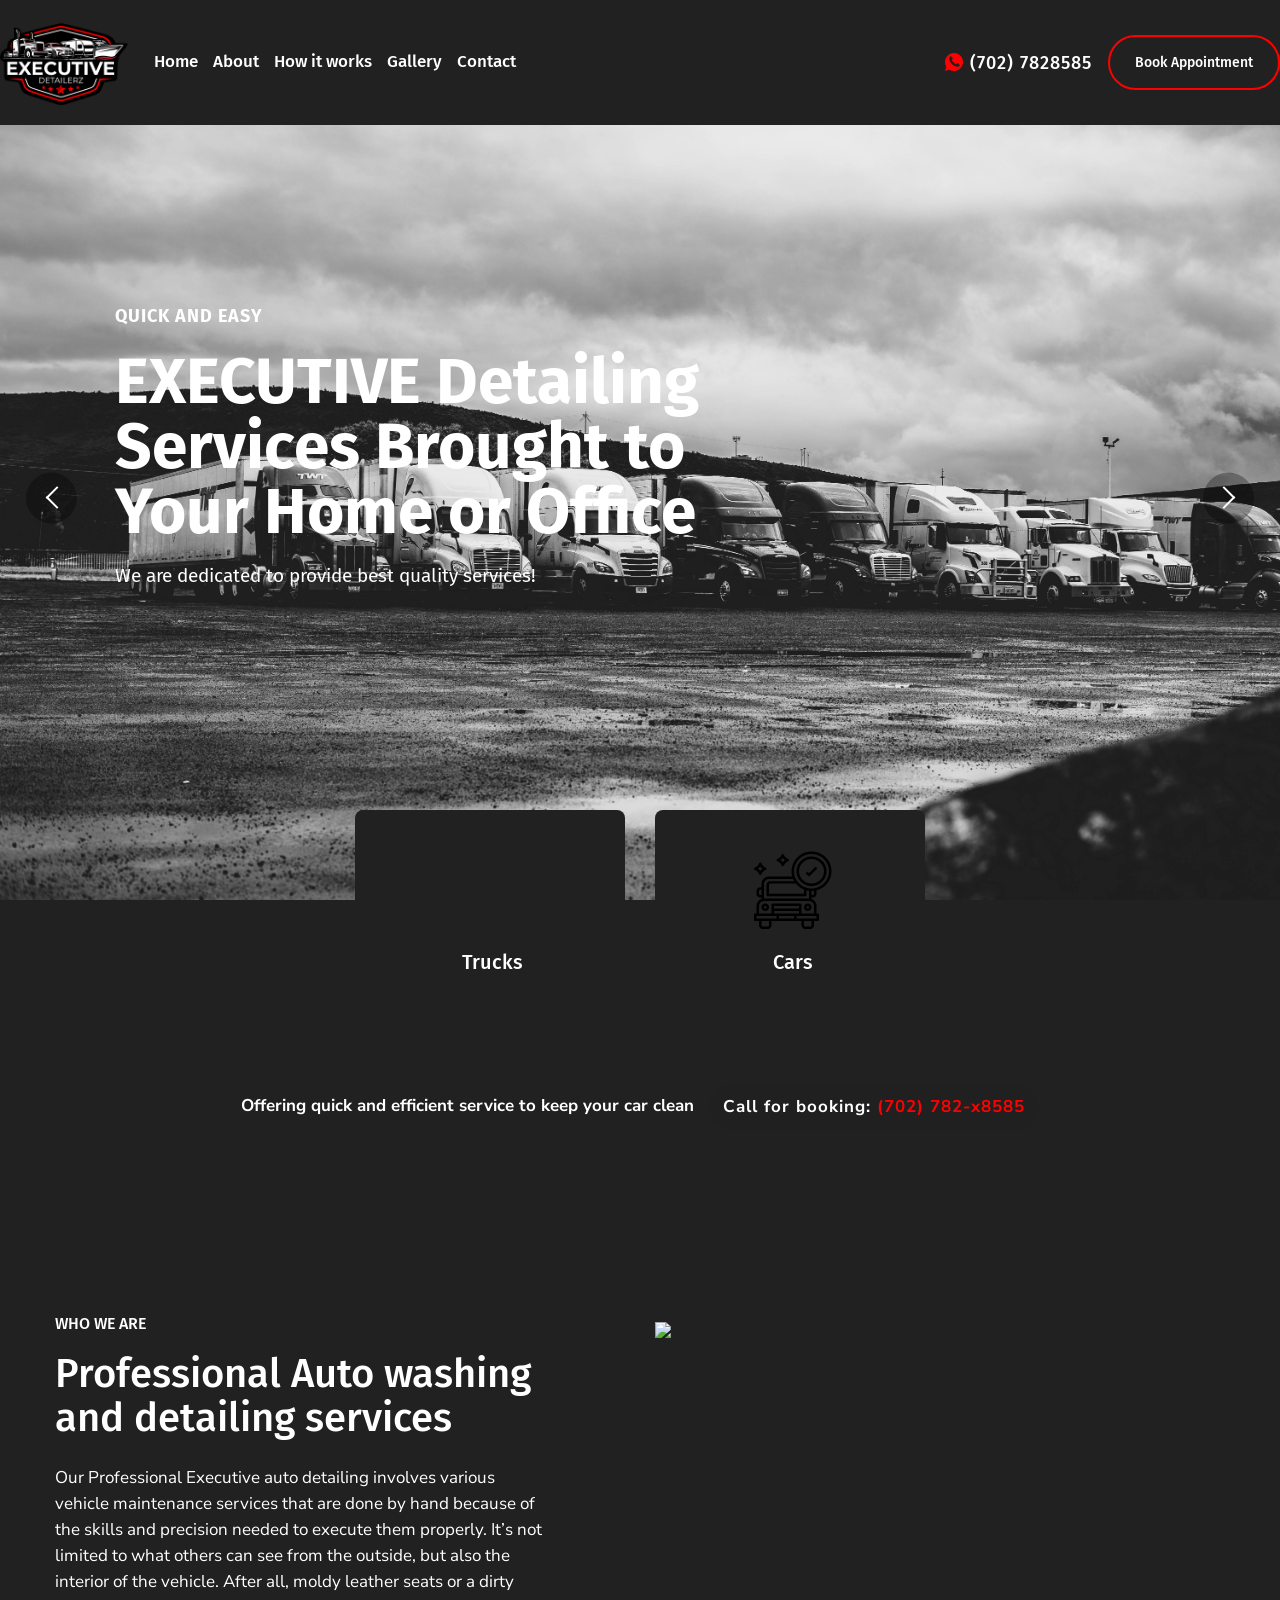
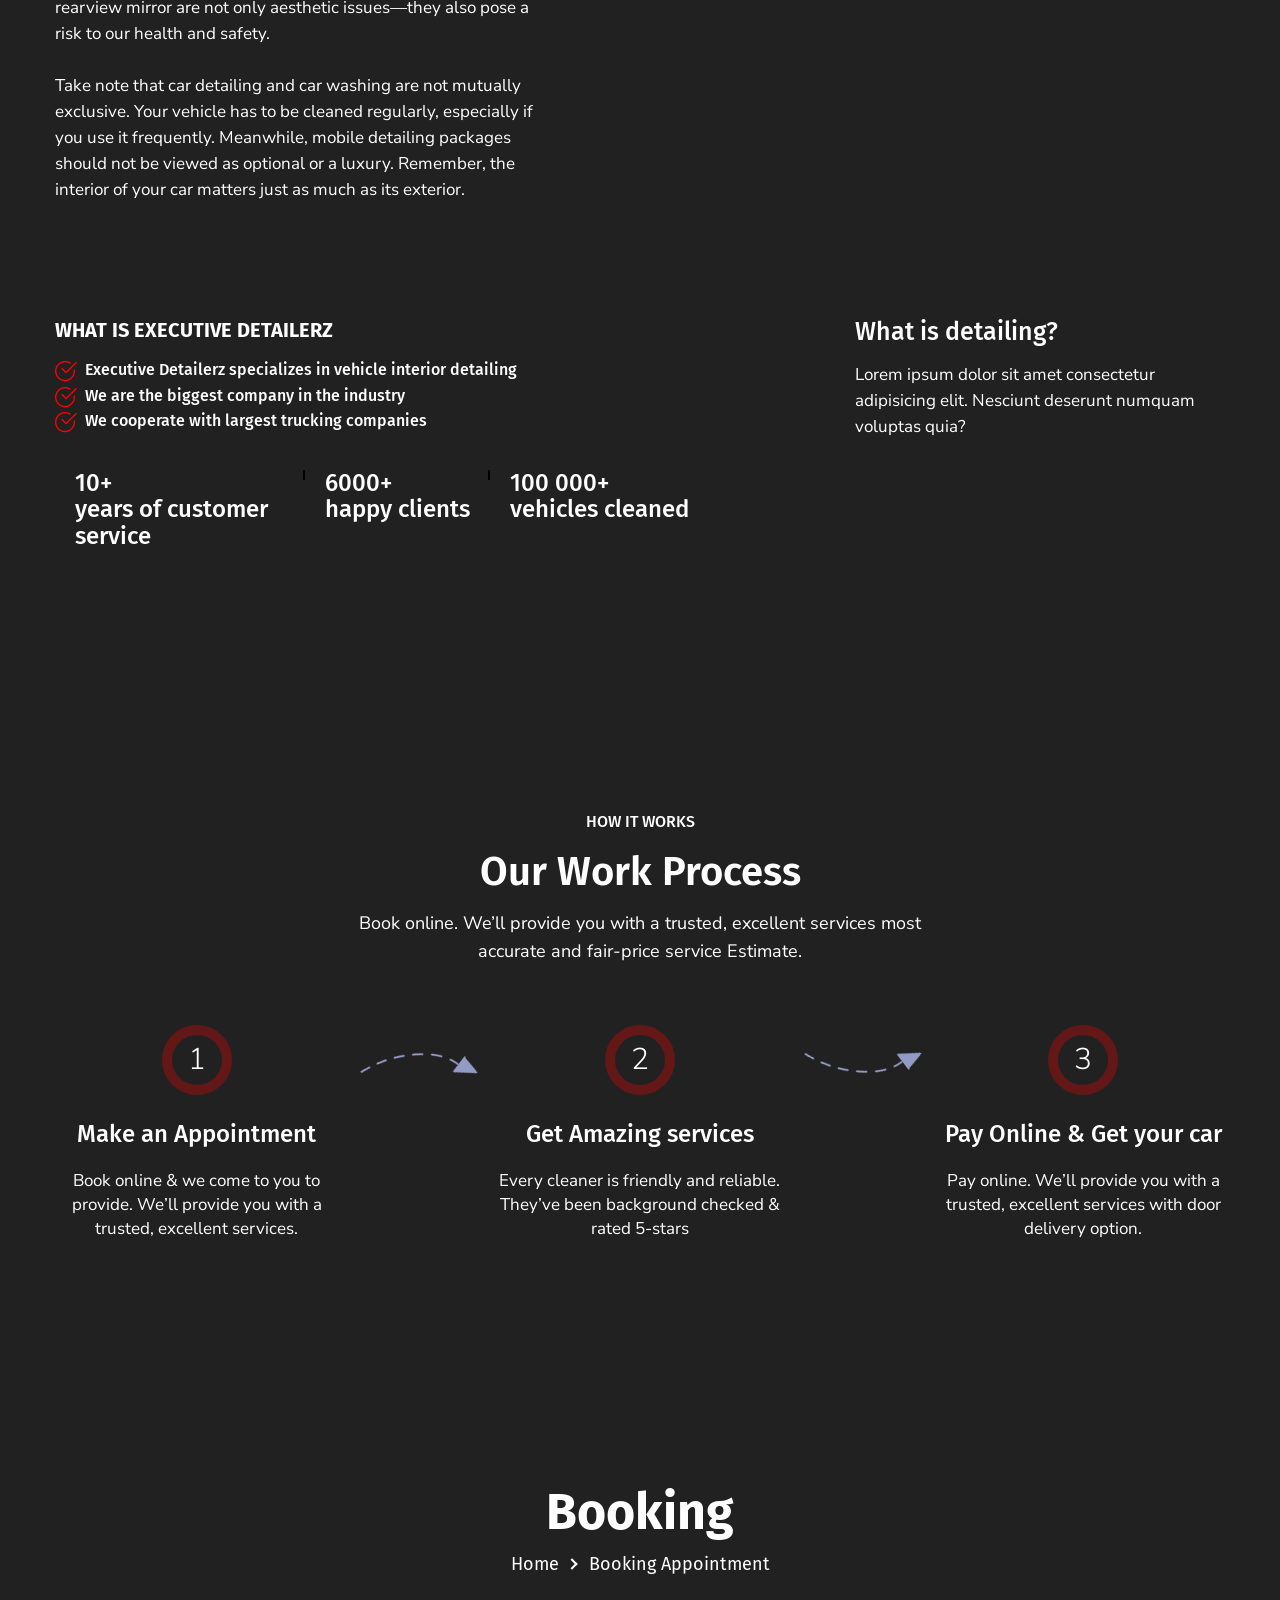
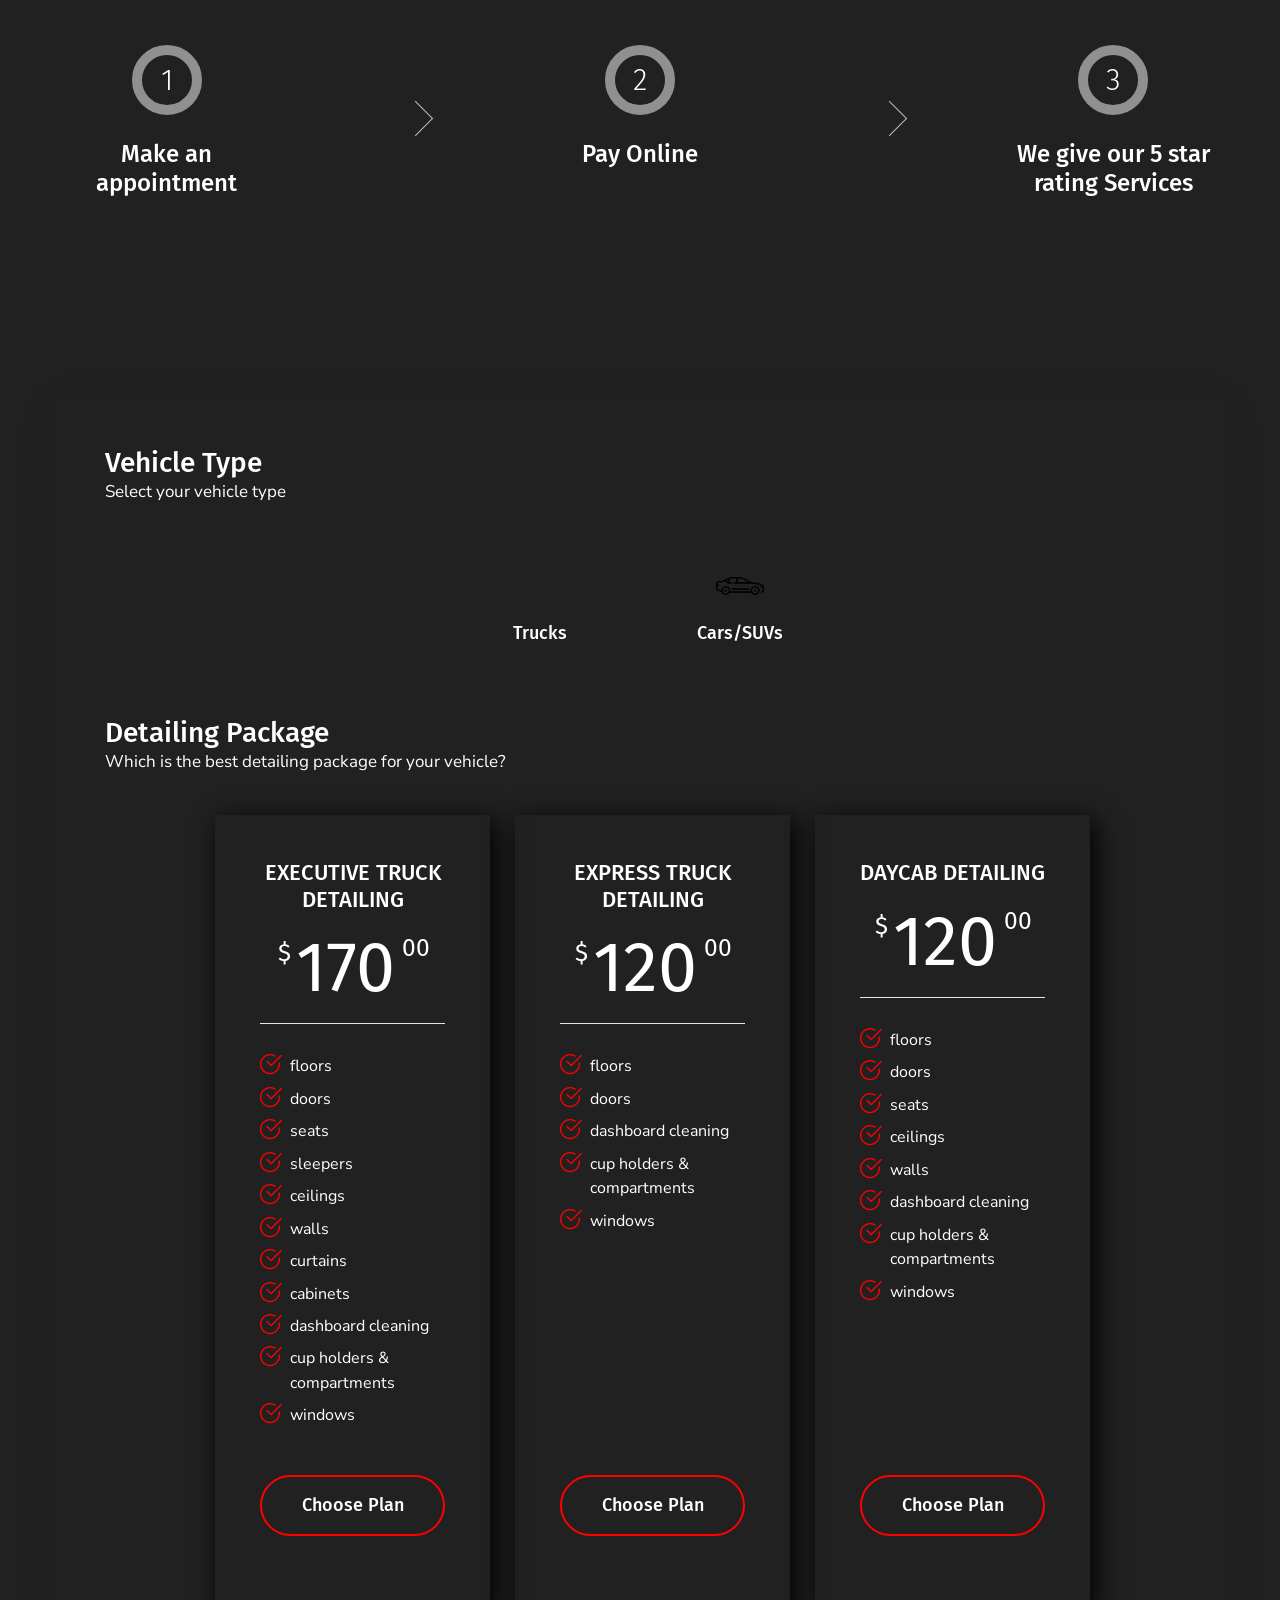
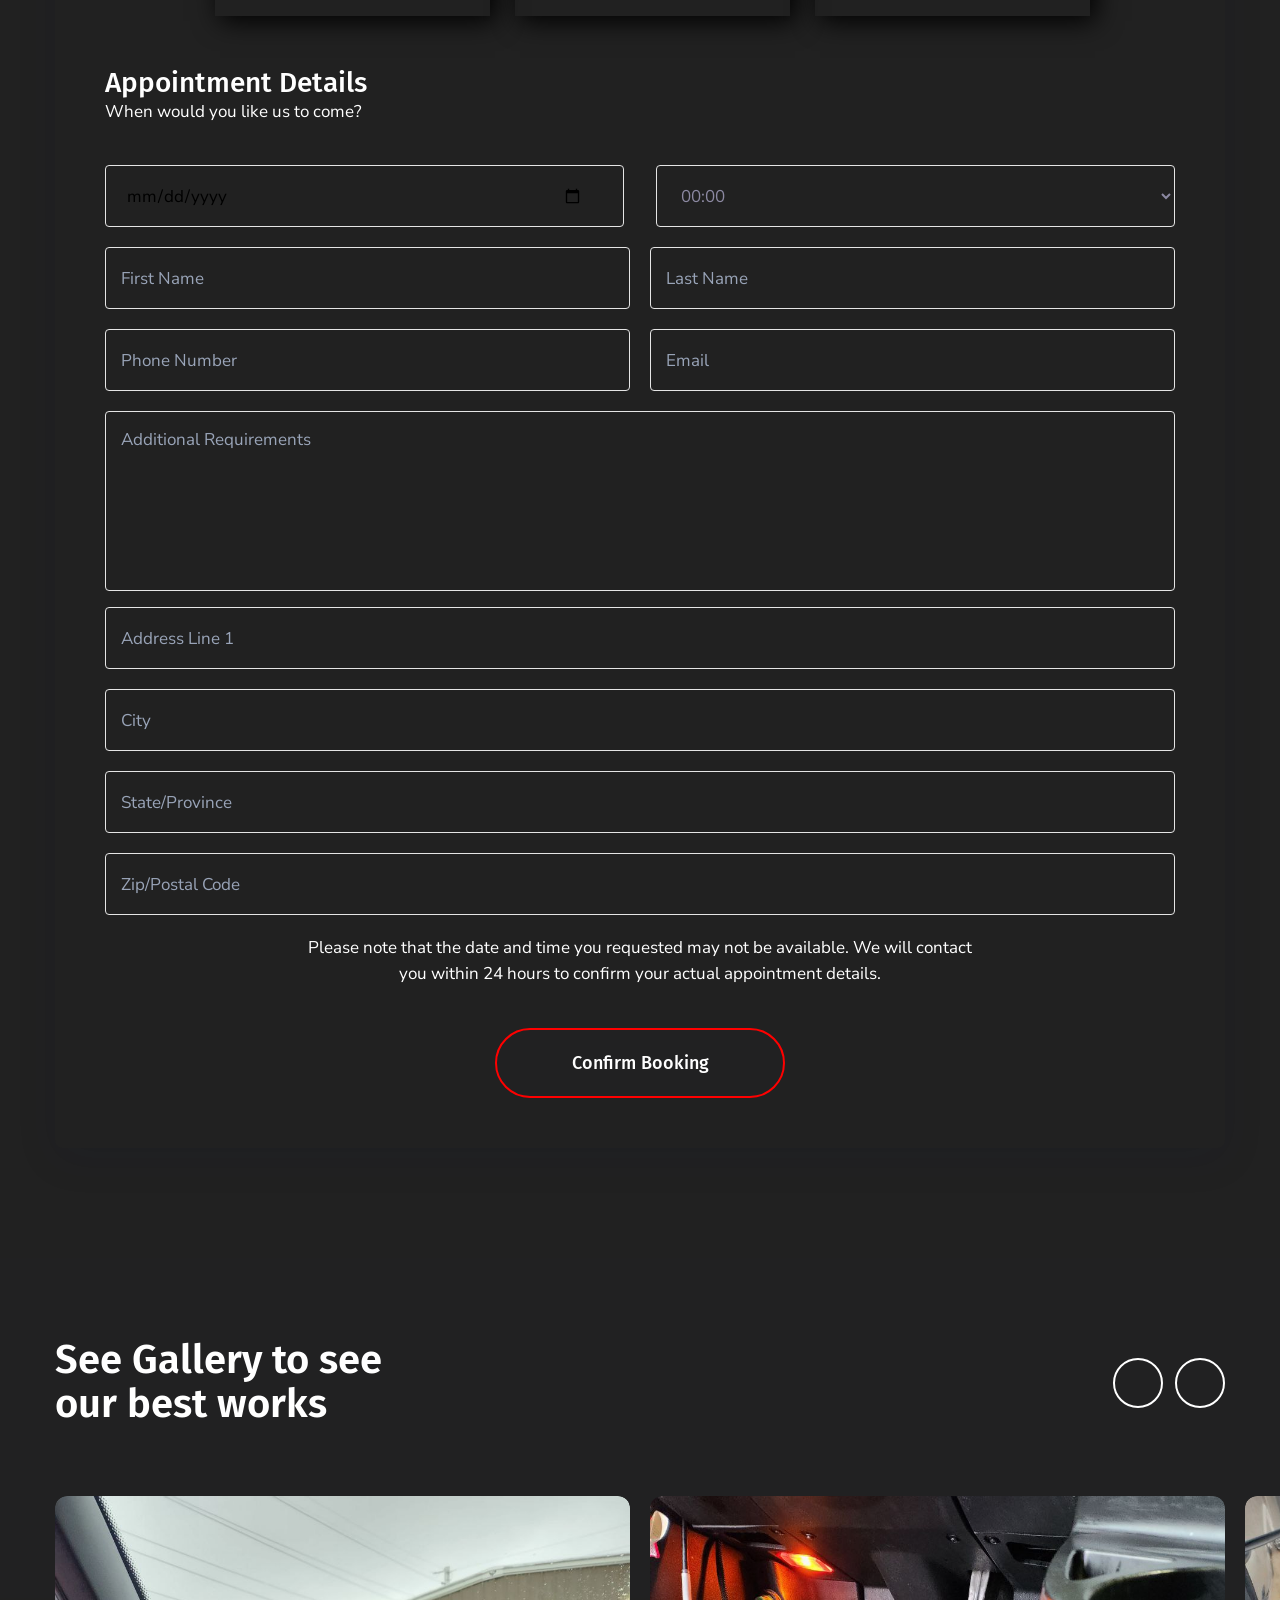
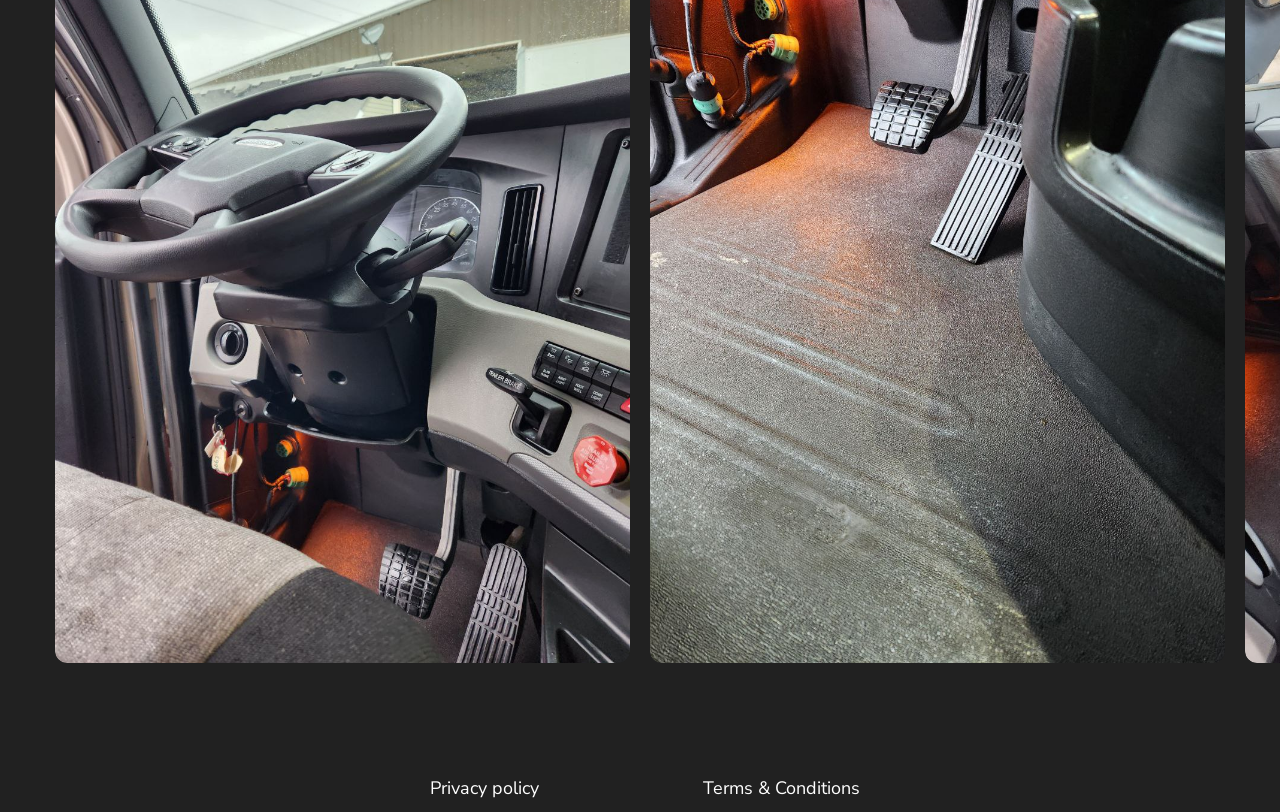
==== commit fc08335e: "fix code" ====
--- a/index.html
+++ b/index.html
@@ -171,7 +171,7 @@
                     <div class="row">
                         <div class="col-12 col-lg-6 order-lg-2">
                             <div class="imgHolder position-relative mx-auto mb-13 mb-sm-15 mb-lg-0 mx-lg-0">
-                                <img src="./images/truck-photo-3.jpg" class="w-100 img-fluid">
+                                <img src="./images/trucks1.jpg" class="w-100 img-fluid">
                                 <!-- <div class="descrTag descrTagv1 position-absolute d-inline-flex align-items-center bg-white fontAlter">
                                     <i class="lnr lnr-flag icn mr-2"><span class="sr-only">icon</span></i>
                                     <strong class="d-block fwMedium">25 years of <br>quality service</strong>
--- a/style.css
+++ b/style.css
@@ -7002,7 +7002,7 @@
 
 .pcFeaturesList>li:before {
     content: "\e974";
-    color: #39b972;
+    color: red;
     font-size: 20px;
     font-family: "icomoon" !important;
     speak: none;
@@ -7574,11 +7574,11 @@
     -ms-flex-pack: center;
     justify-content: center;
     font-size: 20px;
-    background-color: #fff;
+    /* background-color: #fff; */
     border-radius: 100%;
     width: 36px;
     height: 36px;
-    color: #2d3e8e;
+    color: white;
 }
 
 
@@ -15877,6 +15877,10 @@
     height: 0;
 }
 
+.success-main {
+    color: white;
+}
+
 .success-image {
     max-width: 10%;
 }
@@ -15936,4 +15940,16 @@
 
 .chooseBtn::before {
     content: none !important;
+}
+
+body {
+    background-color: #212121;
+    height: 100%;
+}
+html {
+    height: 100%;
+}
+
+#privacy-text {
+    color: white;
 }
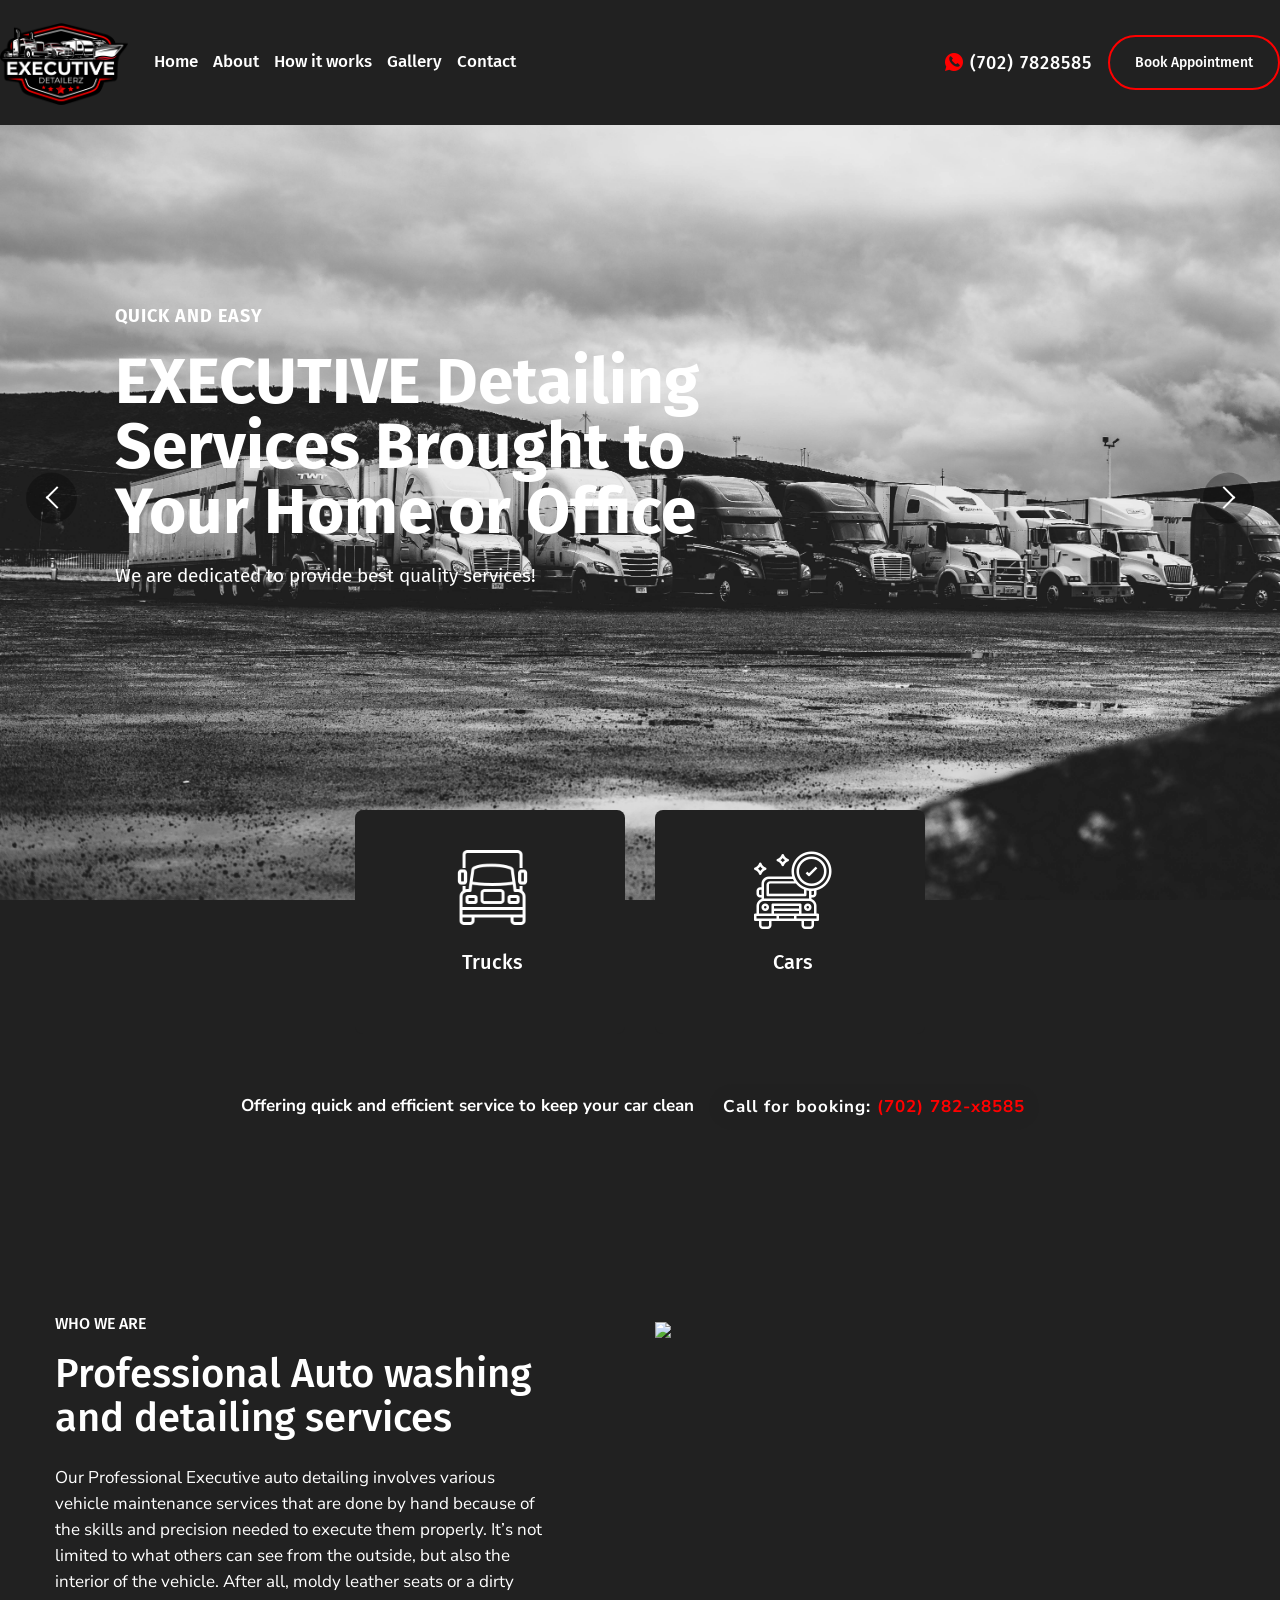
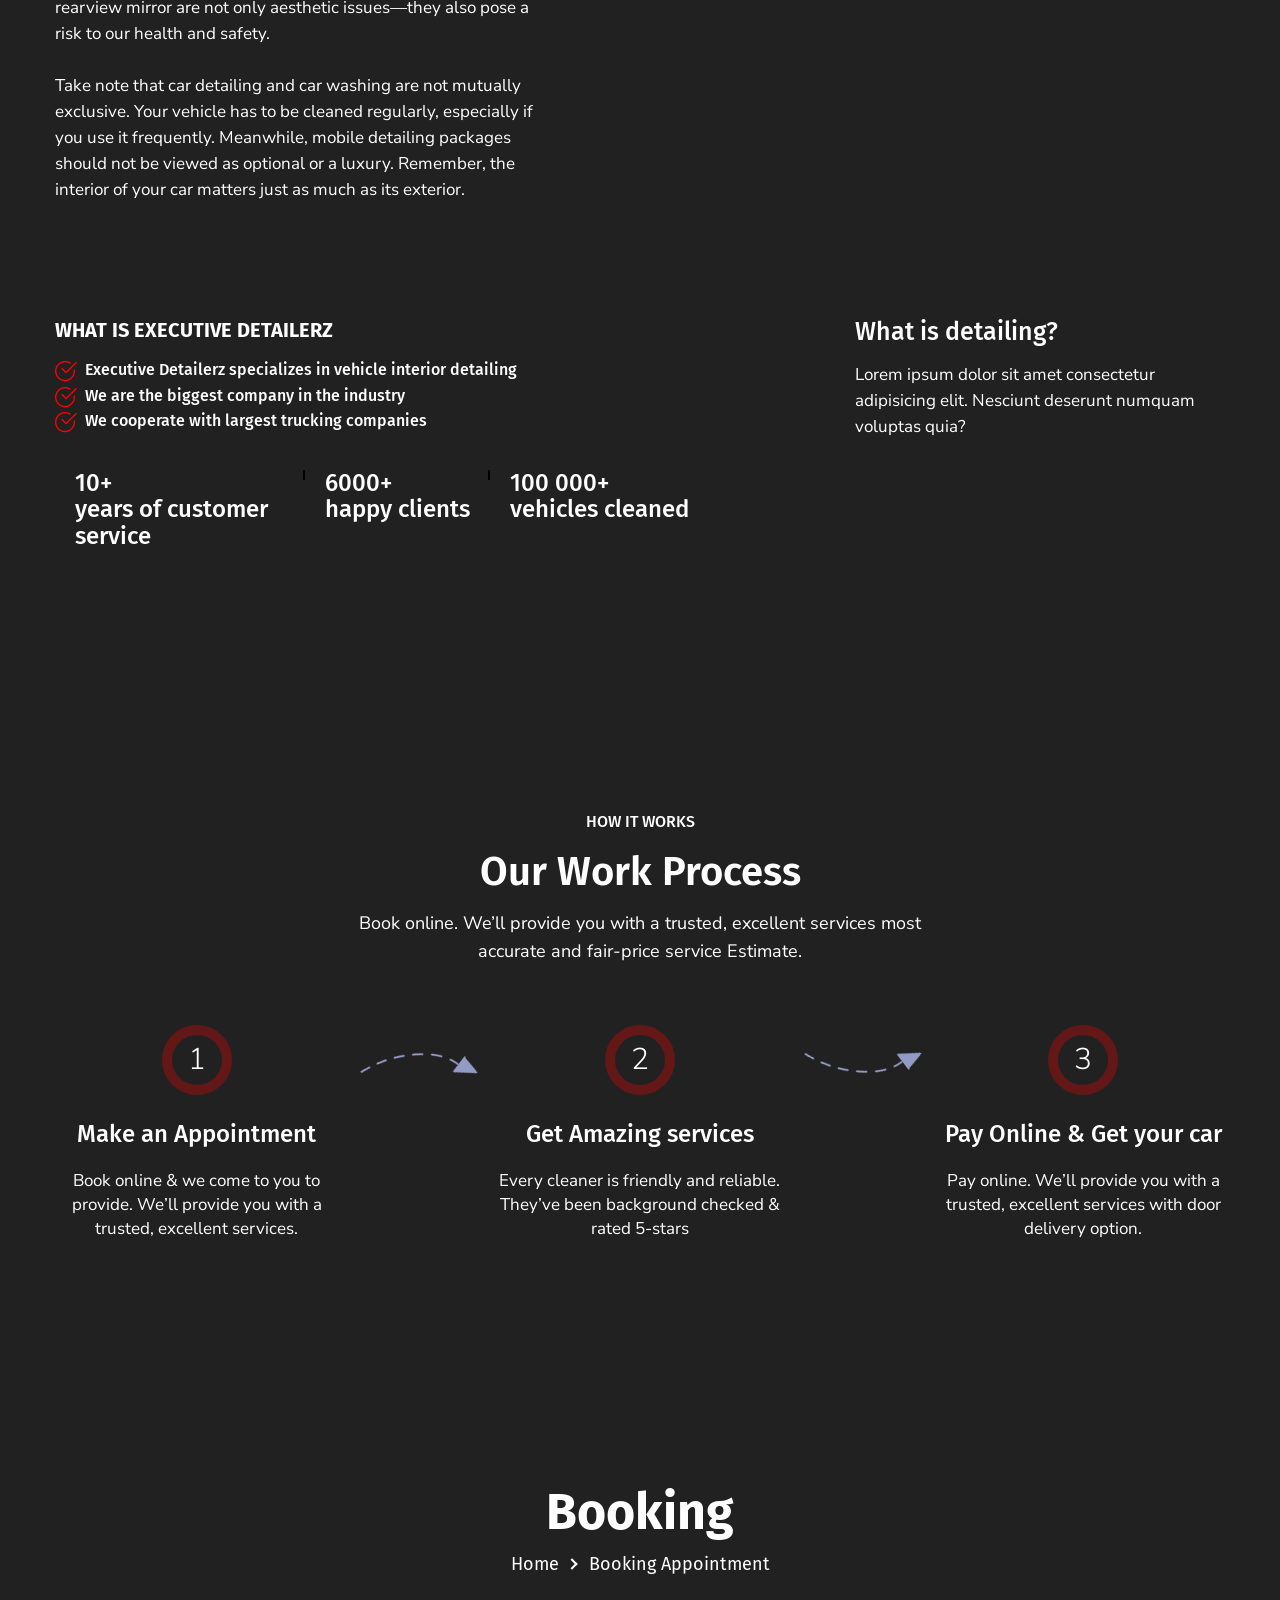
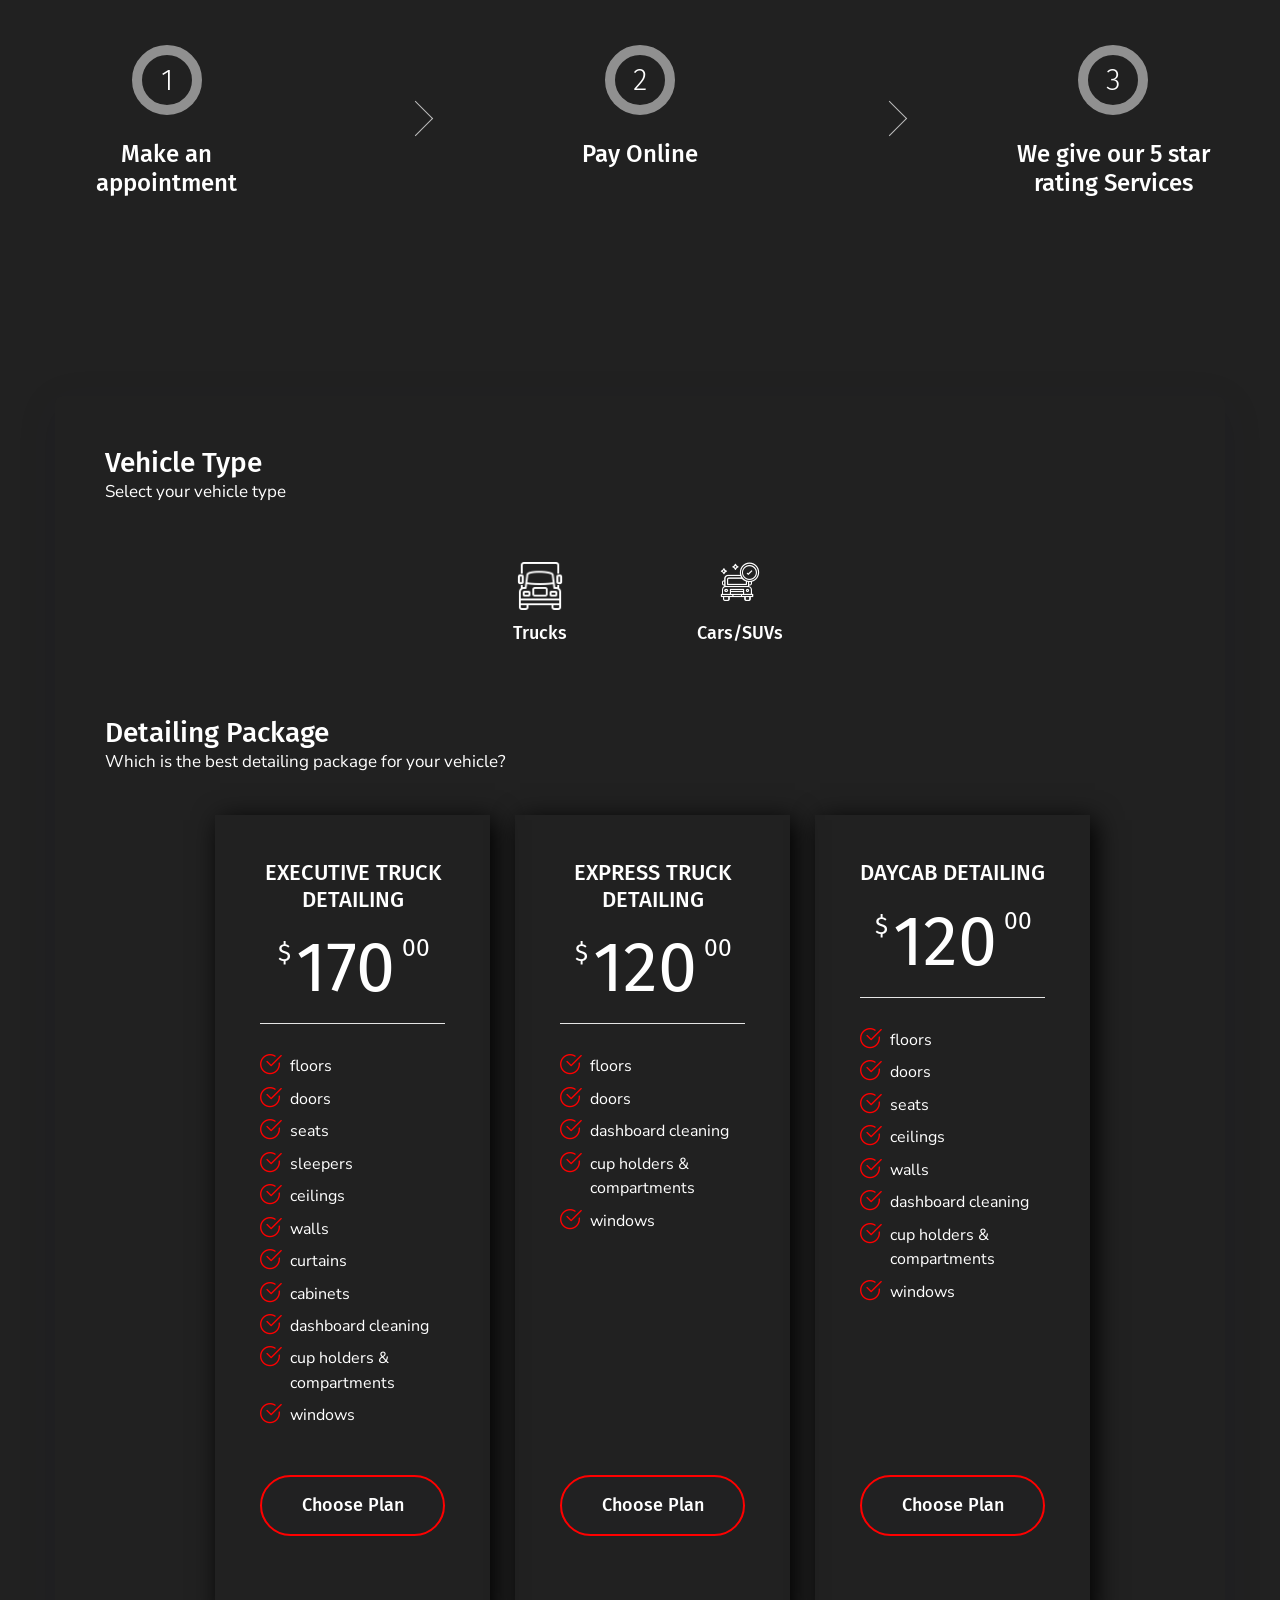
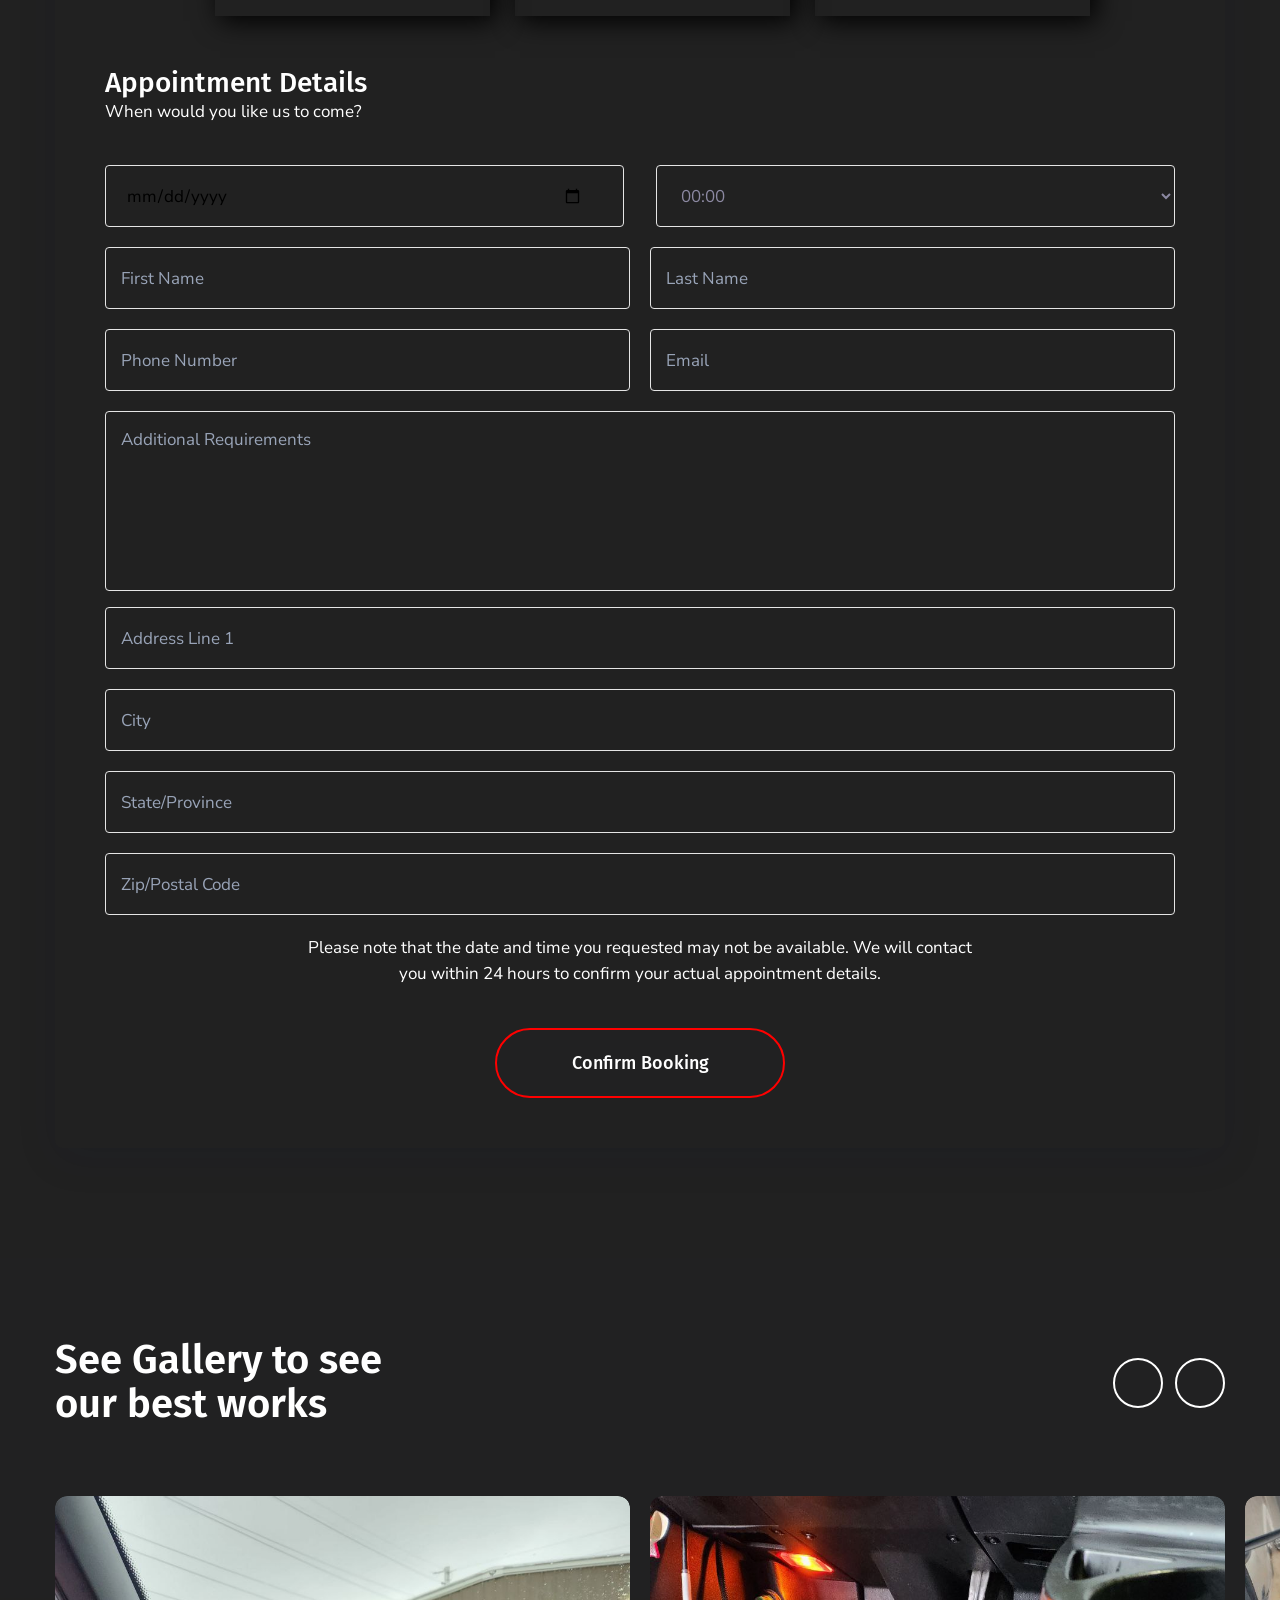
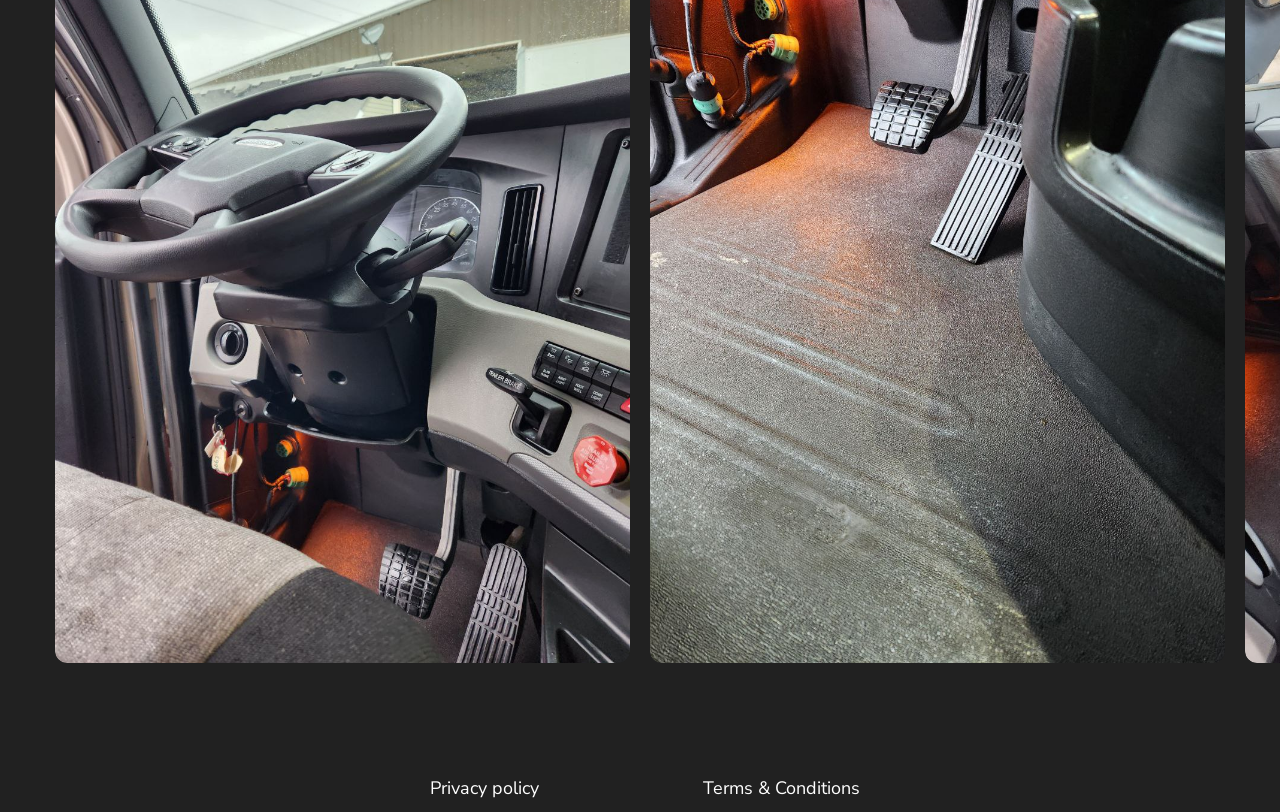
==== commit d91ad934: "new updates" ====
--- a/index.html
+++ b/index.html
@@ -141,9 +141,9 @@
                             <div class="col-12 col-sm-6 col-xl-3">
                                 <a href="#bookingForm">
                                     <article class="services-article rounded babFeatureColumn pr-5 pl-5 pt-6 pb-5 pr-xl-7 pl-xl-8 pt-xl-8 pb-xl-7 mb-6">
-                                        <span class="icnWrap d-flex align-item-center justify-content-center mb-5">
+                                        <a href="#bookingForm" class="icnWrap d-flex align-item-center justify-content-center mb-5">
                                             <img src="./images/delivery-truck.png" alt="">
-                                        </span>
+                                        </a>
                                         <h2 class="mb-0 position-relative pb-3 pb-xl-5">
                                             <a href="services.html">Trucks</a>
                                         </h2>
@@ -152,9 +152,9 @@
                             </div>
                             <div class="col-12 col-sm-6 col-xl-3">
                                 <article class="services-article rounded babFeatureColumn pr-5 pl-5 pt-6 pb-5 pr-xl-7 pl-xl-8 pt-xl-8 pb-xl-7 mb-6">
-                                    <span class="icnWrap d-flex align-item-center justify-content-center mb-5">
+                                    <a href="#bookingForm" class="icnWrap d-flex align-item-center justify-content-center mb-5">
                                         <i class="icomoon-car"></i>
-                                    </span>
+                                    </a>
                                     <h2 class="mb-0 position-relative pb-3 pb-xl-5">
                                         <a href="services.html">Cars</a>
                                     </h2>
@@ -333,7 +333,7 @@
                                     <h4 class="h4 mb-0">Vehicle Type</h4>
                                     <p>Select your vehicle type</p>
                                 </div>
-                                <div class="d-flex align-items-center justify-content-center">
+                                <div class="d-flex align-items-center justify-content-center color-white">
                                     <label class="fakeRadioInput position-relative mb-0 flex-shrink-0" id="truck-label">
 											<input type="radio" id="ssOption4" class="fakeInput" name="select-service" value="option4" >
 											<span class="fake_label mb-0">
@@ -347,7 +347,7 @@
 											<input type="radio" id="ssOption5" class="fakeInput" name="select-service" value="option5">
 											<span class="fake_label mb-0">
 												<span class="icnWrap d-flex justify-content-center mb-2">
-                                                    <img src="./images/sedan.png" alt="">
+                                                    <i class="icomoon-car"></i>
 												</span>
 												Cars/SUVs
 											</span>
@@ -384,7 +384,7 @@
                                                 <li>cup holders & compartments</li>
                                                 <li>windows</li>
                                             </ul>
-                                            <a href="javascript:;" class="btn btnThemeAlt position-absolute border-0 p-0 mx-auto chooseBtn">
+                                            <a href="#fieldInput" class="btn btnThemeAlt position-absolute border-0 p-0 mx-auto chooseBtn">
                                                 <span class="d-block btnText">Choose Plan</span>
                                             </a>
                                         </article>
@@ -406,7 +406,7 @@
                                                 <li>cup holders & compartments</li>
                                                 <li>windows</li>
                                             </ul>
-                                            <a href="javascript:;" class="btn btnThemeAlt position-absolute border-0 p-0 mx-auto chooseBtn" data-hover="Select">
+                                            <a href="#fieldInput" class="btn btnThemeAlt position-absolute border-0 p-0 mx-auto chooseBtn" data-hover="Select">
                                                 <span class="d-block btnText">Choose Plan</span>
                                             </a>
                                         </article>
@@ -431,7 +431,7 @@
                                                 <li>cup holders & compartments</li>
                                                 <li>windows</li>
                                             </ul>
-                                            <a href="javascript:;" class="btn btnThemeAlt position-absolute border-0 p-0 mx-auto chooseBtn" data-hover="Select">
+                                            <a href="#fieldInput" class="btn btnThemeAlt position-absolute border-0 p-0 mx-auto chooseBtn" data-hover="Select">
                                                 <span class="d-block btnText">Choose Plan</span>
                                             </a>
                                         </article>
@@ -456,7 +456,7 @@
                                                 <li>all interior cup holders & compartments</li>
                                                 <li>windows</li>
                                             </ul>
-                                            <a href="javascript:;" id="express" class="btn btnThemeAlt position-absolute border-0 p-0 mx-auto modal-activator chooseBtn" data-hover="Select">
+                                            <a href="#fieldInput" id="express" class="btn btnThemeAlt position-absolute border-0 p-0 mx-auto modal-activator chooseBtn" data-hover="Select">
                                                 <span class="d-block btnText">Choose Plan</span>
                                             </a>
                                         </article>
@@ -481,7 +481,7 @@
                                                 <li>all interior cup holders & compartments</li>
                                                 <li>windows</li>
                                             </ul>
-                                            <a href="javascript:;" id="executive" class="btn btnThemeAlt position-absolute border-0 p-0 mx-auto modal-activator chooseBtn" data-hover="Select">
+                                            <a href="#fieldInput" id="executive" class="btn btnThemeAlt position-absolute border-0 p-0 mx-auto modal-activator chooseBtn" data-hover="Select">
                                                 <span class="d-block btnText">Choose Plan</span>
                                             </a>
                                         </article>
@@ -542,7 +542,7 @@
                                 </div>
                             </div> -->
                             <!-- Appointment Details -->
-                            <div class="fieldWrap">
+                            <div id="fieldInput" class="fieldWrap">
                                 <div class="fieldHead mb-5 mb-md-8">
                                     <h4 class="h4 mb-0">Appointment Details</h4>
                                     <p>When would you like us to come?</p>
--- a/style.css
+++ b/style.css
@@ -11782,7 +11782,7 @@
     font-size: 40px;
     height: 48px;
     margin-bottom: 10px;
-    color: rgba(38, 55, 136, .5);
+    /* color: rgba(38, 55, 136, .5); */
     -webkit-transition: all .35s ease;
     transition: all .35s ease;
 }
@@ -15822,7 +15822,7 @@
 
 .services-article i {
     font-size: 80px;
-    color: black;
+    color: white;
 }
 
 .services-article h2 {
@@ -15952,4 +15952,8 @@
 
 #privacy-text {
     color: white;
+}
+
+.color-white {
+    color: white;
 }
